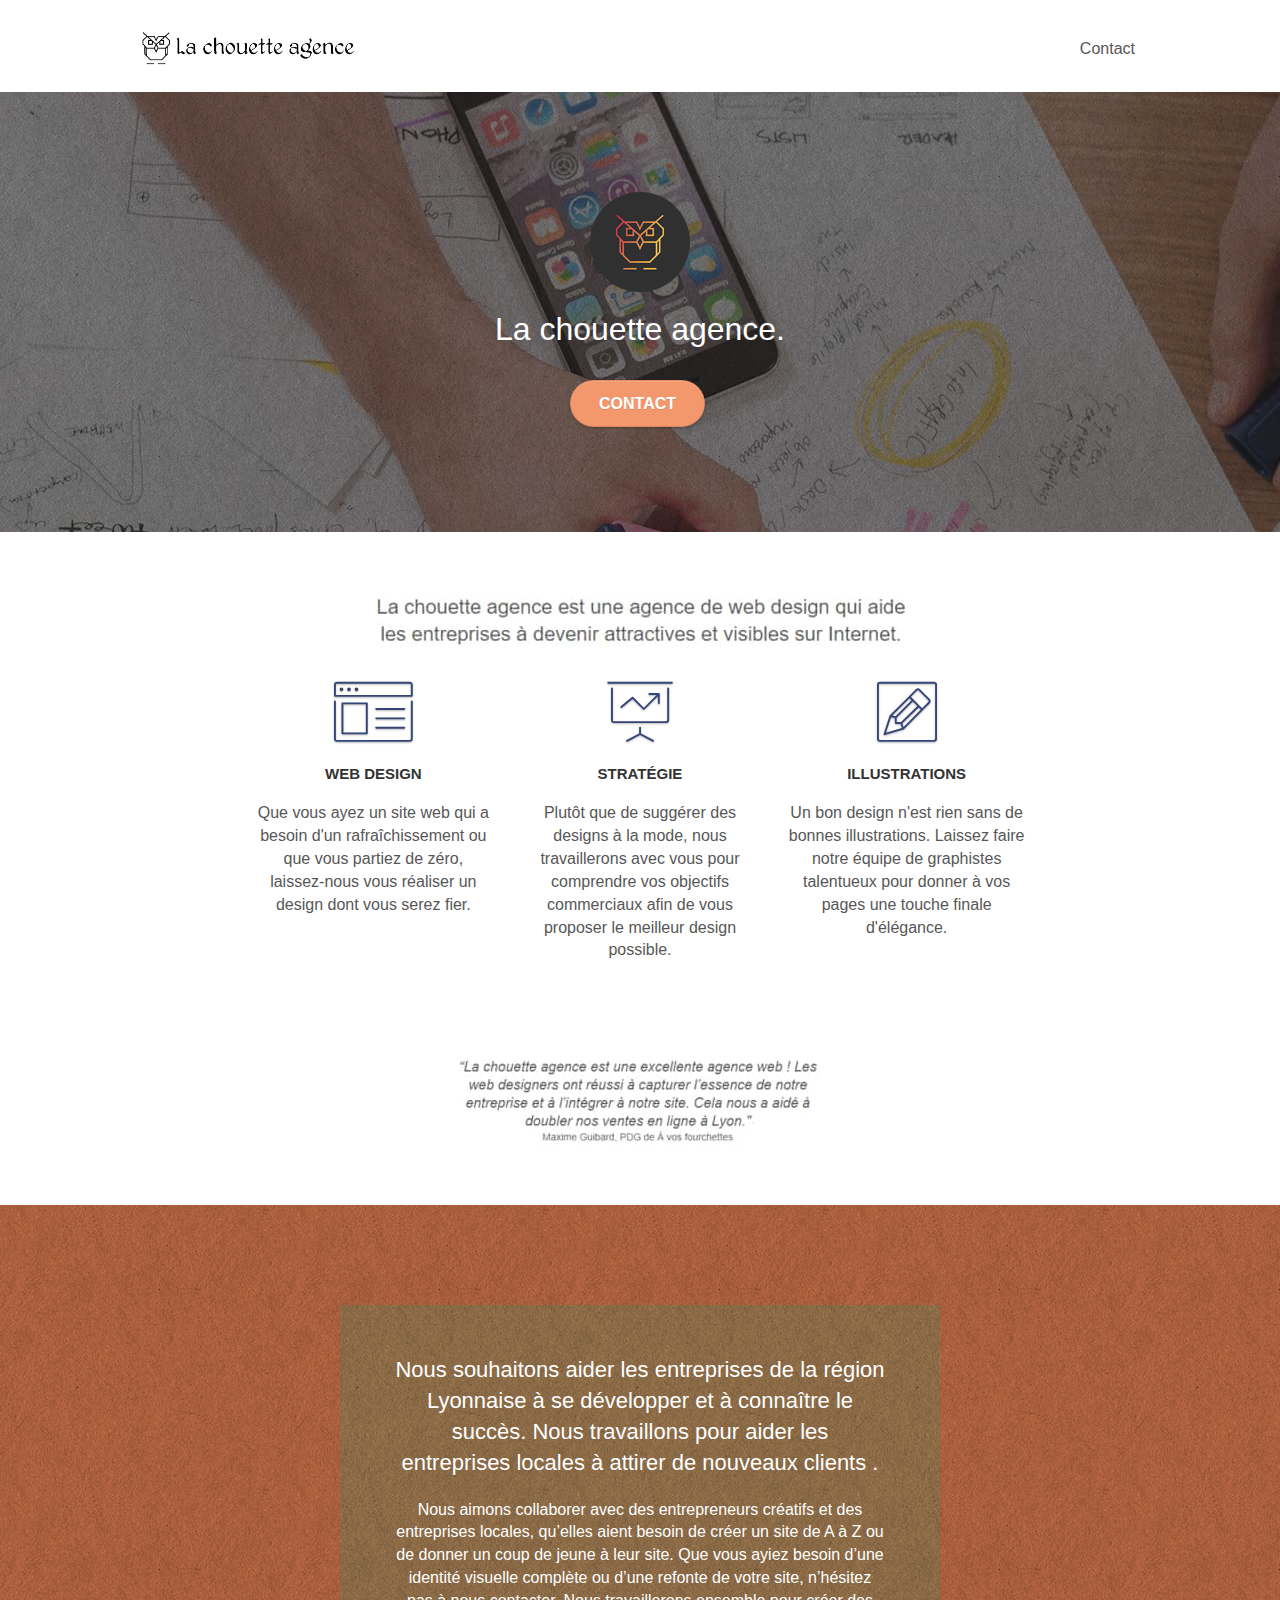
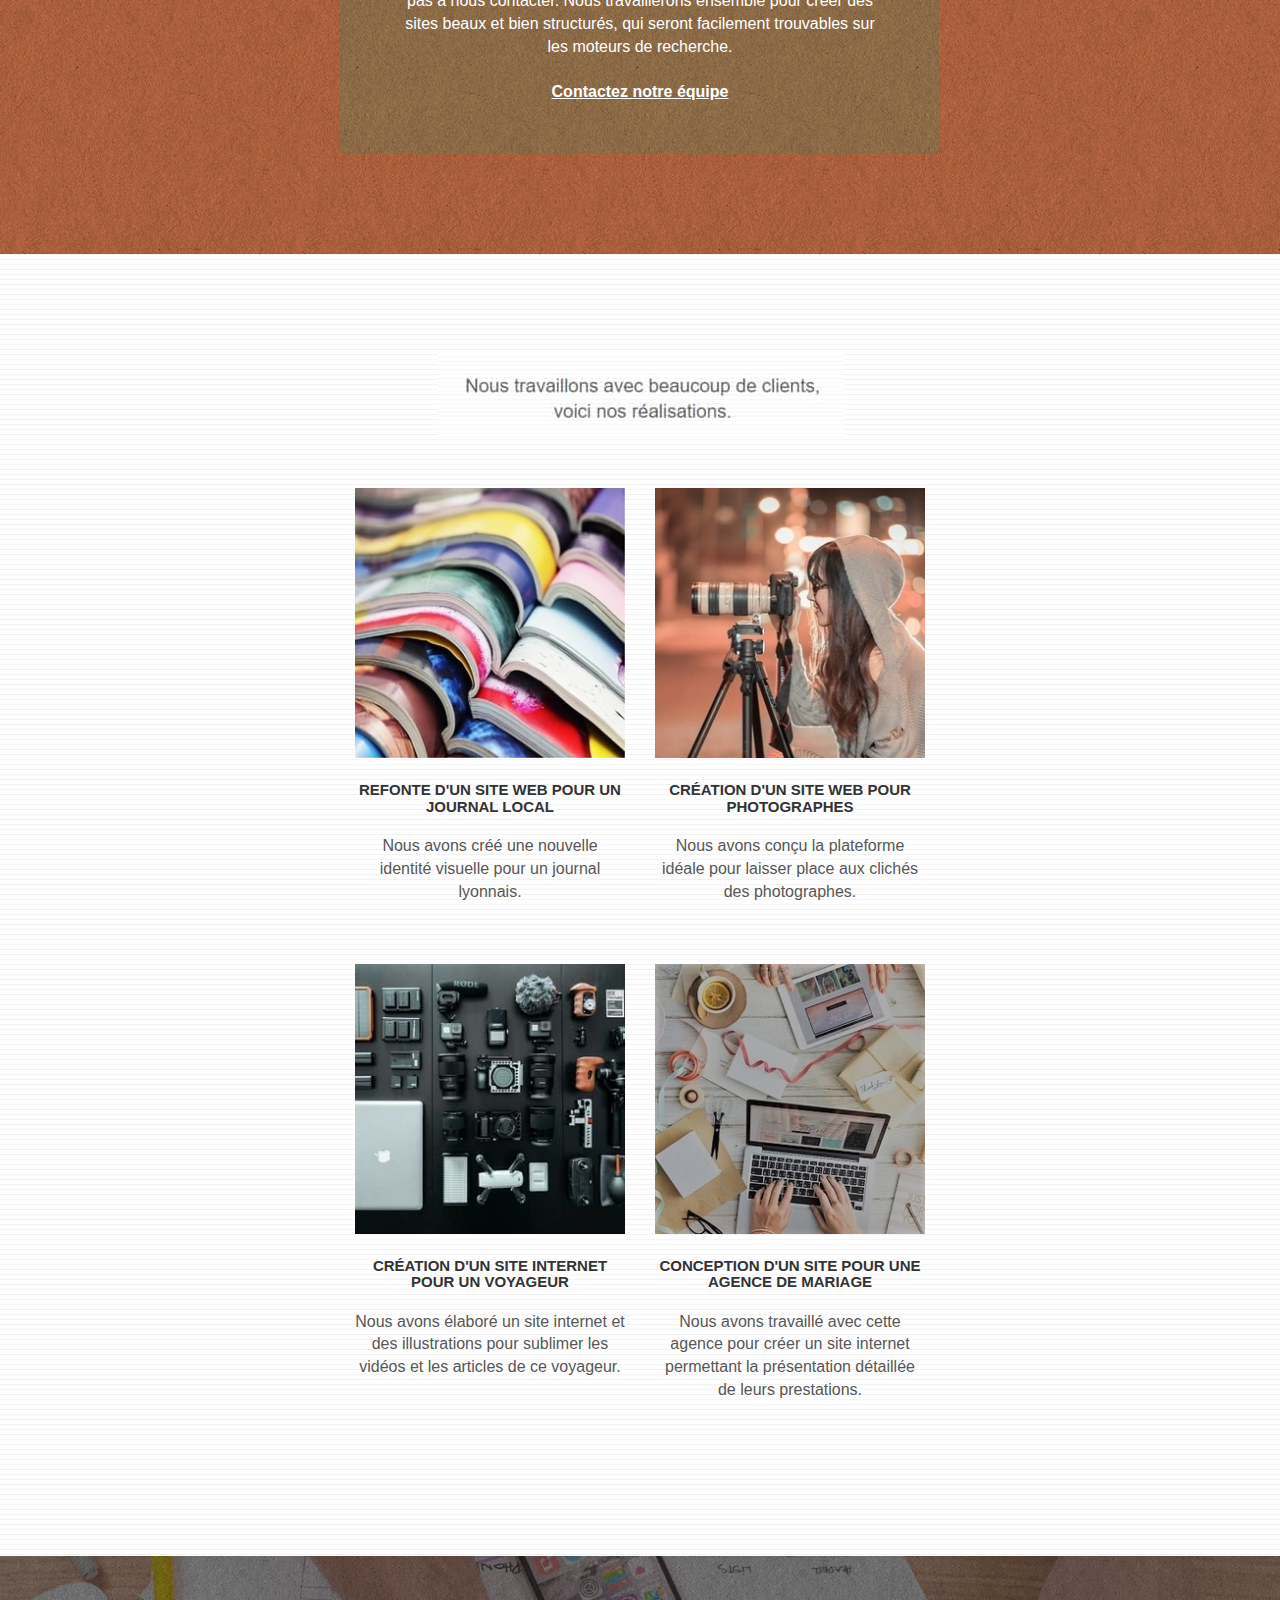
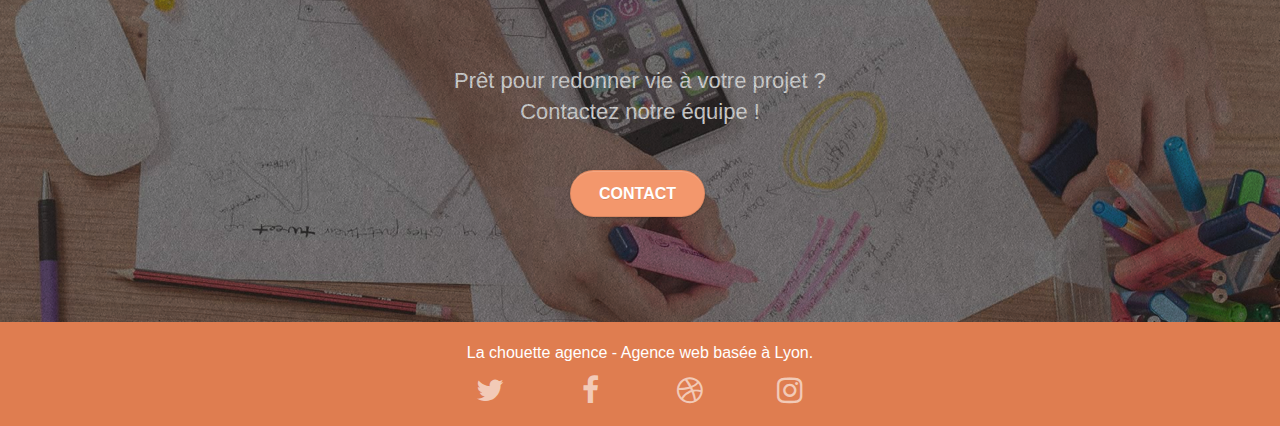
==== index.html @ d7404126 "réduction taille photos" ====
<!doctype html>
<html lang="fr">
<head>
    <meta charset="utf-8">
    <meta name="description" content="La chouette agence est une agence de web design qui aide les entreprises à devenir attractives et visibles sur internet">
	<meta name="viewport" content="width=device-width, initial-scale=1.0, viewport-fit=cover">
	<meta name="robots" content="index,follow">
    <link rel="shortcut icon" type="image/jpg" src="favicon.jpg">
	<link rel="stylesheet" type="text/css" href="./css/bootstrap.css">
	<link rel="stylesheet" type="text/css" href="style.css">
	<link rel="stylesheet" type="text/css" href="./css/font-awesome.css">
	<link rel="stylesheet" type="text/css" href="./css/et-line.css">
	<script src="./js/jquery-2.1.0.js"></script>
	<script src="./js/bootstrap.js"></script>
	<script src="./js/blocs.js"></script>
	<script src="./js/jquery.touchSwipe.js" defer></script>
	<script src="./js/gmaps.js"></script>

	<title>La Chouette Agence - Entreprise de webdesign à Lyon</title>
</head>
<body>
<!-- Principal conteneur -->
<div class="page-container">
    
<!-- bloc-0 -->
<header class="bloc bgc-white l-bloc " id="bloc-0">
	<div class="container bloc-sm">

		<nav class="navbar row">
			<div class="navbar-header">
				<a class="navbar-brand" href="index.html">
					<img src="img/la-chouette-agence.png" alt="paris web design logo agence web meilleure agence" height="40" /></a>
				<button id="nav-toggle" type="button" class="ui-navbar-toggle navbar-toggle" data-toggle="collapse" data-target=".navbar-1">
					<span class="sr-only">Toggle navigation</span>
					<span class="icon-bar"></span>
					<span class="icon-bar"></span>
					<span class="icon-bar"></span>

				</button>
			</div>
			<div class="collapse navbar-collapse navbar-1 special-dropdown-nav">
				<ul class="site-navigation nav navbar-nav">
					
					<li>
						<a href="page2.html">Contact</a>
					</li>
				</ul>
			</div>
		</nav>
	</div>
</header>
<!-- bloc-0 END -->

<!-- bloc-1-presentation -->
<main>
<div class="bloc bgc-dark-slate-blue bg-banniere d-bloc bg-t-edge bloc-bg-texture texture-paper b-parallax" id="bloc-1-hero">
	<div class="container bloc-lg">
		<div class="row tight-width-whitespace">
			<div class="col-sm-12">
				<img src="img/logo.png" class="center-block image-resize-mode" width="100" alt="La chouette agence, agence web paris, création logo paris" />
				<h1 class="text-center hero-bloc-text tc-white ">
					La chouette agence.
				</h1>
				<div class="text-center">
					<a href="page2.html" class="btn btn-lg btn-clean btn-rd cta-hero btn-atomic-tangerine" id="cta-hero">Contact</a>
				</div>
			</div>
		</div>
	</div>
</div>
<!-- bloc-1-presentation END -->

<!-- bloc-2-services -->
<div class="bloc bgc-white l-bloc" id="bloc-2-services">
	<div class="container bloc-md">
		<div class="row">
			<div class="col-sm-12 text-center">
				<img alt="agence web, agence web paris, web design paris, stratégie web" src="img/title.jpg" />
			</div>
		</div>
		<div class="row voffset-lg med-width-whitespace">
			<div class="col-sm-4">
				<div class="text-center">
					<span class="et-icon-browser sm-shadow icon-dark-slate-blue icons icon-lg"></span>
				</div>
				<h3 class="mg-md text-center">
					Web design
				</h3>
				<p class="text-center ">
					Que vous ayez un site web qui a besoin d'un rafraîchissement ou que vous partiez de zéro, laissez-nous vous réaliser un design dont vous serez fier.
				</p>
			</div>
			<div class="col-sm-4">
				<div class="text-center">
					<span class="et-icon-presentation sm-shadow icon-dark-slate-blue icons icon-lg"></span>
				</div>
				<h3 class="mg-md text-center">
					Stratégie
				</h3>
				<p class="text-center ">
					Plutôt que de suggérer des designs à la mode, nous travaillerons avec vous pour comprendre vos objectifs commerciaux afin de vous proposer le meilleur design possible.<br>
				</p>
			</div>
			<div class="col-sm-4">
				<div class="text-center">
					<span class="et-icon-edit sm-shadow icon-dark-slate-blue icons icon-lg"></span>
				</div>
				<h3 class="mg-md text-center">
					Illustrations
				</h3>
				<p class="text-center ">
					Un bon design n'est rien sans de bonnes illustrations. Laissez faire notre équipe de graphistes talentueux pour donner à vos pages une touche finale d'élégance.
				</p>
			</div>
		</div>
		<div class="row voffset-lg voffset">
			<div class="col-xs-12 col-md-8 col-md-offset-2 text-center">
				<img alt="agence web, agence web paris, web design paris, stratégie web" src="img/citation.jpg" />

			</div>
		</div>
	</div>
</div>
<!-- bloc-2-services END -->

<!-- bloc-3-what-i-do -->
<div class="bloc tc-white bgc-atomic-tangerine bg-presentation d-bloc bloc-bg-texture texture-paper b-parallax" id="bloc-3-what-i-do">
	<div class="container bloc-lg">
		<div class="row tight-width-whitespace black-background">
			<div class="col-sm-12">
				<h2 class="mg-md text-center tc-white">
					Nous souhaitons aider les entreprises de la région Lyonnaise à se développer et à connaître le succès. Nous travaillons pour aider les entreprises locales à attirer de nouveaux clients .<br>
				</h2>
				<p class="text-center white">
					Nous aimons collaborer avec des entrepreneurs créatifs et des entreprises locales, qu’elles aient besoin de créer un site de A à Z ou de donner un coup de jeune à leur site. Que vous ayiez besoin d’une identité visuelle complète ou d’une refonte de votre site, n’hésitez pas à nous contacter. Nous travaillerons ensemble pour créer des sites beaux et bien structurés, qui seront facilement trouvables sur les moteurs de recherche. <br><br>
					<a class="ltc-white bold-link" href="page2.html">Contactez notre équipe</a><br>
				</p>
			</div>
		</div>
	</div>
</div>
<!-- bloc-3-what-i-do END -->

<!-- bloc-4-portfolio -->
<div class="bloc bgc-white bg-lines-h2-bg bg-repeat l-bloc" id="bloc-4-portfolio">
	<div class="container bloc-lg">
		<div class="row">
			<div class="col-sm-12 text-center">
				<img alt="agence web, agence web paris, web design paris, stratégie web" src="img/title2.jpg" />
			</div>
		</div>
		<div class="row tight-width-whitespace portfolio-row">
			<div class="col-sm-6">
				<a href="#" data-lightbox="img/journal.jpg" data-gallery-id="gallery-1" data-caption="Refonte d'un site web pour un journal local" data-frame="snapshot-lb"><img src="img/journal.jpg" alt="paris web design logo agence web meilleure agence et refonte site web journal" class="img-responsive portfolio-thumb" /></a>
				<h3 class="mg-md text-center">
					Refonte d'un site web pour un journal local
				</h3>
				<p class="text-center">
					Nous avons créé une nouvelle identité visuelle pour un journal lyonnais.
				</p>
			</div>
			<div class="col-sm-6">
				<a href="#" data-lightbox="img/photographe.jpg" data-gallery-id="gallery-1" data-caption="Création d'un site web pour photographes" data-frame="snapshot-lb"><img src="img/photographe.jpg" class="img-responsive portfolio-thumb" alt="paris web design logo agence web meilleure agence, Création d'un site web pour photographes" /></a>
				<h3 class="mg-md text-center">
					Création d'un site web pour photographes
				</h3>
				<p class="text-center">
					Nous avons conçu la plateforme idéale pour laisser place aux clichés des photographes.
				</p>
			</div>
		</div>
		<div class="row tight-width-whitespace portfolio-row">
			<div class="col-sm-6">
				<a href="#" data-lightbox="img/voyageur.jpg" data-gallery-id="gallery-1" data-caption="Création d'un site internet pour un voyageur" data-frame="snapshot-lb"><img src="img/voyageur.jpg" class="img-responsive portfolio-thumb" alt="paris web design logo agence web meilleure agence, Création d'un site web pour voyageur"/></a>
				<h3 class="mg-md text-center">
					Création d'un site internet pour un voyageur
				</h3>
				<p class="text-center">
					Nous avons élaboré un site internet et des illustrations pour sublimer les vidéos et les articles de ce voyageur.
				</p>
			</div>
			<div class="col-sm-6">
				<a href="#" data-lightbox="img/mariage.jpg" data-gallery-id="gallery-1" data-caption="Conception d'un site pour une agence de mariage" data-frame="snapshot-lb"><img src="img/mariage.jpg" class="img-responsive portfolio-thumb" alt="paris web design logo agence web meilleure agence, Création d'un site web pour agence de mariage" /></a>
				<h3 class="mg-md text-center">
					Conception d'un site pour une agence de mariage
				</h3>
				<p class="text-center">
					Nous avons travaillé avec cette agence pour créer un site internet permettant la présentation détaillée de leurs prestations.
				</p>
			</div>
		</div>
	</div>
</div>
<!-- bloc-4-portfolio END -->

<!-- bloc-5-cta -->
<div class="bloc bgc-dark-slate-blue bg-banniere d-bloc bloc-bg-texture texture-paper" id="bloc-5-cta">
	<div class="container bloc-lg">
		<div class="row">
			<h2 class="mg-md text-center tc-white">
				Prêt pour redonner vie à votre projet ?<br>Contactez notre équipe !
			</h2>
			<div class="col-sm-12 text-center">
				<a href="page2.html" class="btn btn-atomic-tangerine btn-clean btn-rd btn-lg cta-hero">Contact</a>
			</div>
		</div>
	</div>
</div>
</main>
<!-- bloc-5-cta END -->

<!-- Footer - bloc-8 -->
<footer class="bloc bgc-atomic-tangerine d-bloc" id="bloc-8">
	<div class="container bloc-sm">
		<div class="row">
			<div class="col-sm-12">
				<p class="text-center white">
					La chouette agence - Agence web basée à Lyon.<br>
				</p>
				<div class="row row-no-gutters social">
					<div class="col-sm-3">
						<div class="text-center">
							<a href="https://www.twitter.com/" target="_blank" rel="noopener norferrer" title="Retrouvez-nous sur twitter" aria-label="Retrouvez-nous sur twitter">
								<span class="fa fa-twitter icon-md">
								</span>
							</a>
						</div>
					</div>
					<div class="col-sm-3">
						<div class="text-center">
							<a href="https://www.facebook.com/" target="_blank" rel="noopener noreferrer" title="Retrouvez-nous sur facebook" aria-label="Retrouvez-nous sur facebook">
								<span class="fa fa-facebook icon-md"></span>
							</a>
						</div>
					</div>
					<div class="col-sm-3">
						<div class="text-center">
							<a href="https://www.dribbble.com" target="_blank" rel="noopener noreferrer" title="Retrouvez-nous sur Dribble" aria-label="Retrouvez-nous sur Dribble">
								<span class="fa fa-dribbble icon-md"></span>
							</a>
						</div>
					</div>
					<div class="col-sm-3">
						<div class="text-center">
							<a href="https://www.instagram.com/" target="_blank" rel="noopener noreferrer" title="Retrouvez-nous sur Instagram" aria-label="Retrouvez-nous sur Instagram">
								<span class="fa fa-instagram icon-md"></span>
							</a>
						</div>
					</div>
				</div>
			</div>
		</div>
	</div>
</div>
<!-- Footer - bloc-8 END -->
<!-- Principal conteneur END -->
    

</body>
</html>
---- style.css ----
body {
    margin: 0;
    padding: 0;
    background: #FFF;
    overflow-x: hidden;
    -webkit-font-smoothing: antialiased;
    -moz-osx-font-smoothing: grayscale;
}

a, button {
    transition: all .3s ease-in-out;
    outline: none!important;
}

a:hover {
    text-decoration: none;
    cursor: pointer;
}

#page-loading-blocs-notifaction {
    position: fixed;
    top: 0;
    bottom: 0;
    width: 100%;
    z-index: 100000;
    background: #FFFFFF url("img/pageload-spinner.gif") no-repeat center center;
}

.bloc {
    width: 100%;
    clear: both;
    background: 50% 50% no-repeat;
    padding: 0 50px;
    -webkit-background-size: cover;
    -moz-background-size: cover;
    -o-background-size: cover;
    background-size: cover;
    position: relative;
}

.bloc .container {
    padding-left: 0;
    padding-right: 0;
}

.bloc-lg {
    padding: 100px 50px;
}

.bloc-md {
    padding: 50px;
}

.bloc-sm {
    padding: 20px 50px;
}

.bg-center,
.bg-l-edge,
.bg-r-edge,
.bg-t-edge,
.bg-b-edge,
.bg-tl-edge,
.bg-bl-edge,
.bg-tr-edge,
.bg-br-edge,
.bg-repeat {
    -webkit-background-size: auto!important;
    -moz-background-size: auto!important;
    -o-background-size: auto!important;
    background-size: auto!important;
}

.bg-repeat {
    background: repeat;
}

.bg-t-edge {
    background: top no-repeat;
}

.bloc-bg-texture::before {
    content: "";
    background-size: 2px 2px;
    position: absolute;
    top: 0;
    bottom: 0;
    left: 0;
    right: 0;
}

.texture-paper::before {
    background: url(img/texture-paper.png);
    background-image: url(img/texture-paper.png);
    background-position-x: initial;
    background-position-y: initial;
    background-size: 280px 280px;
    background-attachment: initial;
    background-origin: initial;
    background-clip: initial;
    background-color: initial;
    background-size: 280px 280px;
}

.b-parallax {
    background-attachment: fixed;
}

.d-bloc {
    color: rgba(255, 255, 255, .7);
}

.d-bloc button:hover {
    color: rgba(255, 255, 255, .9);
}

.d-bloc .icon-round,
.d-bloc .icon-square,
.d-bloc .icon-rounded,
.d-bloc .icon-semi-rounded-a,
.d-bloc .icon-semi-rounded-b {
    border-color: rgba(255, 255, 255, .9);
}

.d-bloc .divider-h span {
    border-color: rgba(255, 255, 255, .2);
}

.d-bloc .a-btn,
.d-bloc .navbar a,
.d-bloc .navbar-brand,
.d-bloc a .icon-sm,
.d-bloc a .icon-md,
.d-bloc a .icon-lg,
.d-bloc a .icon-xl,
.d-bloc h1 a,
.d-bloc h2 a,
.d-bloc h3 a,
.d-bloc h4 a,
.d-bloc h5 a,
.d-bloc h6 a,
.d-bloc p a {
    color: rgba(255, 255, 255, .6);
}

.d-bloc .a-btn:hover,
.d-bloc .navbar a:hover,
.d-bloc .navbar-brand:hover,
.d-bloc a:hover .icon-sm,
.d-bloc a:hover .icon-md,
.d-bloc a:hover .icon-lg,
.d-bloc a:hover .icon-xl,
.d-bloc h1 a:hover,
.d-bloc h2 a:hover,
.d-bloc h3 a:hover,
.d-bloc h4 a:hover,
.d-bloc h5 a:hover,
.d-bloc h6 a:hover,
.d-bloc p a:hover {
    color: rgba(255, 255, 255, 1);
}

.d-bloc .navbar-toggle .icon-bar {
    background: rgba(255, 255, 255, 1);
}

.d-bloc .btn-wire,
.d-bloc .btn-wire:hover {
    color: rgba(255, 255, 255, 1);
    border-color: rgba(255, 255, 255, 1);
}

.d-bloc .panel {
    color: rgba(0, 0, 0, .5);
}

.d-bloc .panel button:hover {
    color: rgba(0, 0, 0, .7);
}

.d-bloc .panel icon {
    border-color: rgba(0, 0, 0, .7);
}

.d-bloc .panel .divider-h span {
    border-color: rgba(0, 0, 0, .1);
}

.d-bloc .panel .a-btn {
    color: rgba(0, 0, 0, .6);
}

.d-bloc .panel .a-btn:hover {
    color: rgba(0, 0, 0, 1);
}

.d-bloc .panel .btn-wire,
.d-bloc .panel .btn-wire:hover {
    color: rgba(0, 0, 0, .7);
    border-color: rgba(0, 0, 0, .3);
}

.d-bloc .panel,
.l-bloc {
    color: rgba(0, 0, 0, .5);
}

.d-bloc .panel button:hover,
.l-bloc button:hover {
    color: rgba(0, 0, 0, .7);
}

.l-bloc .icon-round,
.l-bloc .icon-square,
.l-bloc .icon-rounded,
.l-bloc .icon-semi-rounded-a,
.l-bloc .icon-semi-rounded-b {
    border-color: rgba(0, 0, 0, .7);
}

.d-bloc .panel .divider-h span,
.l-bloc .divider-h span {
    border-color: rgba(0, 0, 0, .1);
}

.d-bloc .panel .a-btn,
.l-bloc .a-btn,
.l-bloc .navbar a,
.l-bloc .navbar-brand,
.l-bloc a .icon-sm,
.l-bloc a .icon-md,
.l-bloc a .icon-lg,
.l-bloc a .icon-xl,
.l-bloc h1 a,
.l-bloc h2 a,
.l-bloc h3 a,
.l-bloc h4 a,
.l-bloc h5 a,
.l-bloc h6 a,
.l-bloc p a {
    color: rgba(0, 0, 0, .6);
}

.d-bloc .panel .a-btn:hover,
.l-bloc .a-btn:hover,
.l-bloc .navbar a:hover,
.l-bloc .navbar-brand:hover,
.l-bloc a:hover .icon-sm,
.l-bloc a:hover .icon-md,
.l-bloc a:hover .icon-lg,
.l-bloc a:hover .icon-xl,
.l-bloc h1 a:hover,
.l-bloc h2 a:hover,
.l-bloc h3 a:hover,
.l-bloc h4 a:hover,
.l-bloc h5 a:hover,
.l-bloc h6 a:hover,
.l-bloc p a:hover {
    color: rgba(0, 0, 0, 1);
}

.l-bloc .navbar-toggle .icon-bar {
    color: rgba(0, 0, 0, .6);
}

.d-bloc .panel .btn-wire,
.d-bloc .panel .btn-wire:hover,
.l-bloc .btn-wire,
.l-bloc .btn-wire:hover {
    color: rgba(0, 0, 0, .7);
    border-color: rgba(0, 0, 0, .3);
}

.voffset {
    margin-top: 30px;
}

.voffset-lg {
    margin-top: 80px;
}

.row-no-gutters {
    margin-right: 0;
    margin-left: 0;
}

.row.row-no-gutters > [class^="col-"],
.row.row-no-gutters > [class*=" col-"] {
    padding-right: 0;
    padding-left: 0;
}

#bloc-1-hero h1 {
    font-size: 32px;
}

.navbar {
    margin-bottom: 0;
    z-index: 1;
}

.navbar-brand {
    height: auto;
    padding: 3px 15px;
    font-size: 25px;
    font-weight: normal;
    font-weight: 600;
    line-height: 44px;
}

.navbar-brand img {
    max-height: 200px;
    margin: 0 5px 0 0;
    display: inline;
}

.navbar-brand img[src$=svg] {
    min-width: 100px;
}

.nav-center .navbar-brand img {
    margin: 0;
}

.navbar .nav {
    padding-top: 2px;
    margin-right: -16px;
    float: right;
    z-index: 1;
}

.nav > li {
    float: left;
    margin-top: 4px;
    font-size: 16px;
}

.navbar-nav .open .dropdown-menu > li > a {
    text-align: inherit;
}

.nav > li a:hover,
.nav > li a:focus {
    background: transparent;
}

.navbar-toggle {
    margin: 10px 10px 0 0;
    border: 0px;
}

.navbar-toggle:hover {
    background: transparent!important;
}

.navbar-toggle .icon-bar {
    background-color: rgba(0, 0, 0, .5);
    width: 26px;
}

.nav-invert .navbar .nav {
    float: left;
}

.nav-invert .navbar-header,
.nav-invert .navbar-brand {
    float: right;
    position: relative;
    z-index: 2;
}

@media (min-width: 768px) {
    .site-navigation {
        position: absolute;
        top: 50%;
        right: 20px;
        transform: translate(0, -50%);
        -webkit-transform: translateY(-50%);
    }
    .nav > li .dropdown-menu a,
    .nav > li .dropdown-menu a:hover {
        color: #484848;
    }
    .nav-invert .site-navigation {
        left: 0;
        right: 0;
    }
    .nav-center {
        text-align: center;
    }
    .nav-center .navbar-header {
        width: 100%;
    }
    .nav-center .navbar-header,
    .nav-center .navbar-brand,
    .nav-center .nav > li {
        float: none;
        display: inline-block;
    }
    .nav-center .site-navigation {
        position: relative;
        width: 100%;
        right: 0;
        margin-right: 0px;
        margin-top: 20px;
    }
    .nav-center.mini-nav .navbar-toggle {
        float: none;
        margin: 10px auto 0;
    }
}

.nav > li > .dropdown a {
    background: none!important;
    display: block;
    padding: 14px 15px;
}

nav .caret {
    margin: 0 5px;
}

.dropdown-menu .dropdown-menu {
    top: -8px;
    left: 100%;
}

.dropdown-menu .dropmenu-flow-right {
    top: 100%;
    left: 0;
    margin-left: -1px;
    border-top-left-radius: 0;
    border-top-right-radius: 0;
}

.dropdown-menu .dropdown span {
    border: 4px solid black;
    border-top-color: transparent;
    border-right-color: transparent;
    border-bottom-color: transparent;
    margin: 6px -5px 0 0!important;
    float: right;
}

.mg-md {
    margin-top: 10px;
    margin-bottom: 20px;
}

.mg-lg {
    margin-top: 10px;
    margin-bottom: 40px;
}

.btn {
    margin: 0 5px 5px 0;
}

.btn.pull-right {
    margin: 0 0 5px 5px;
}

.btn-d,
.btn-d:hover,
.btn-d:focus {
    color: #FFF;
    background: rgba(0, 0, 0, .3);
}

button {
    outline: none!important;
}

.btn-rd {
    border-radius: 40px;
}

.btn-clean {
    border: 1px solid rgba(0, 0, 0, .08);
    border-bottom-color: rgba(0, 0, 0, .1);
    text-shadow: 0 1px 0 rgba(0, 0, 1, .1);
    box-shadow: 0 1px 3px rgba(0, 0, 1, .25), inset 0 1px 0 0 rgba(255, 255, 255, .15);
}

.icon-md {
    font-size: 30px!important;
}

.icon-lg {
    font-size: 60px!important;
}

.sm-shadow {
    text-shadow: 0 1px 2px rgba(0, 0, 0, .3);
}

.panel-sq,
.panel-sq .panel-heading,
.panel-sq .panel-footer {
    border-radius: 0;
}

.panel-rd {
    border-radius: 30px;
}

.panel-rd .panel-heading {
    border-radius: 29px 29px 0 0;
}

.panel-rd .panel-footer {
    border-radius: 0 0 29px 29px;
}

.form-control {
    border-color: rgba(0, 0, 0, .1);
    box-shadow: none;
}

.scrollToTop {
    width: 40px;
    height: 40px;
    position: fixed;
    bottom: 20px;
    right: 20px;
    opacity: 0;
    z-index: 500;
    transition: all .3s ease-in-out;
}

.scrollToTop span {
    margin-top: 6px;
}

.showScrollTop {
    font-size: 14px;
    opacity: 1;
}

a[data-lightbox] {
    position: relative;
    display: block;
    text-align: center;
}

a[data-lightbox]:hover::before {
    content: "+";
    font-family: "HelveticaNeue-Light", "Helvetica Neue Light", "Helvetica Neue", Helvetica, Arial;
    font-size: 32px;
    width: 50px;
    height: 50px;
    margin-left: -25px;
    border-radius: 50%;
    background: rgba(0, 0, 0, .6);
    color: #FFF;
    font-weight: 100;
    z-index: 1;
    position: absolute;
    top: 50%;
    transform: translateY(-50%);
    -webkit-transform: translateY(-50%);
}

a[data-lightbox]:hover img {
    opacity: 0.6;
    -webkit-animation-fill-mode: none;
    animation-fill-mode: none;
}

#lightbox-modal {
    display: flex;
    align-items: center;
}

#lightbox-modal .modal-dialog {
    width: 90%;
    max-width: 900px;
    margin: 0 auto 0;
}

#lightbox-modal .modal-dialog img {
    max-height: 90vh;
    margin: 0 auto;
}

.lightbox-caption {
    padding: 20px;
    color: #FFF;
    background: rgba(0, 0, 0, .5);
    position: absolute;
    left: 15px;
    right: 15px;
    bottom: 5px;
}

.close-lightbox {
    color: #FFF;
    font-size: 30px;
    position: absolute;
    top: 20px;
    right: 20px;
    z-index: 20;
    background: rgba(0, 0, 0, .5);
    border: none;
    line-height: 30px;
    padding: 0 9px 5px;
    opacity: 0.3;
}

.close-lightbox:hover,
.next-lightbox:hover,
.prev-lightbox:hover {
    opacity: 1.0;
    color: #FFF;
}

.next-lightbox,
.prev-lightbox {
    font-size: 20px;
    color: rgba(255, 255, 255, .9);
    background: rgba(0, 0, 0, .5);
    transition: all .2s ease-in-out;
    position: absolute;
    top: 45%;
    z-index: 1;
    opacity: 0.4;
}

.next-lightbox {
    padding: 6px 8px 1px 13px;
    right: 25px;
}

.prev-lightbox {
    padding: 6px 13px 1px 10px;
    left: 25px;
}

.snapshot-lb .modal-body {
    padding-bottom: 45px;
}

.snapshot-lb .lightbox-caption {
    padding: 0;
    color: rgba(0, 0, 0, .5);
    background: none;
}

h1, h2,  h3, h4, h5, h6, p, label, .btn,  a {
    font-family: "helvetica";
    font-weight: 400;
    color: #575757!important;
}

.container {
    max-width: 1000px;
}

.hero-bloc-text {
    font-size: 38px;
}

.hero-bloc-text-sub {
    font-size: 36px;
}

.statement-bloc-text {
    line-height: 26px;
    font-style: italic;
    font-size: 20px;
    text-align: center;
    font-weight: lighter;
    max-width: 520px;
    margin: auto auto auto auto;
}

p {
    font-size: 16px;
}

.tight-width-whitespace {
    max-width: 600px;
    margin: auto auto auto auto;
}

.h1 {
    font-size: 20px;
    font-family: "Open Sans";
}

.cta-hero {
    margin-top: 22px;
    color: #FFFFFF!important;
    text-transform: uppercase;
    padding: 12px 28px 12px 28px;
    font-size: 16px;
    font-weight: 700;
}

.social {
    max-width: 400px;
    margin: auto auto auto auto;
}

h2 {
    font-size: 22px;
    line-height: 1.4em;
}

h3 {
    font-size: 15px;
    text-transform: uppercase;
    font-weight: 700;
    color: #333333!important;
}

.med-width-whitespace {
    max-width: 800px;
    margin: auto auto auto auto;
    box-shadow: 0px 0px 0px #000000;
}

h1 {
    color: coral!important;
}

h4 {
    color: coral!important;
}

.icons {
    margin-bottom: 14px;
    margin-top: 24px;
}

.white {
    color: #FFFFFF!important;
}

.portfolio-thumb {
    margin-bottom: 24px;
}

.portfolio-row {
    margin-bottom: 44px;
    margin-top: 50px;
}

.avatar {
    box-shadow: 0px 4px 9px rgba(0, 0, 0, 0.3);
}

.black-background {
    background-color: rgba(165, 147, 99, 0.7);
    padding: 40px 40px 40px 40px;
}

.bold-link {
    font-weight: 900;
    text-decoration: underline!important;
}

.bgc-white {
    background-color: #ffffff2c;
}

.bgc-dark-slate-blue {
    background-color: #364577;
}

.bgc-atomic-tangerine {
    background-color: #df7d50;
}

.tc-white {
    color: white!important;
}

.btn-atomic-tangerine {
    background: #F3976C;
    color: #FFFFFF!important;
}

.btn-atomic-tangerine:hover {
    background: #c27956!important;
    color: #FFFFFF!important;
}

.ltc-white {
    color: #FFFFFF!important;
}

.ltc-white:hover {
    color: #cccccc!important;
}

.ltc-atomic-tangerine {
    color: #F3976C!important;
}

.ltc-atomic-tangerine:hover {
    color: #c27956!important;
}

.icon-dark-slate-blue {
    color: #364577!important;
    border-color: #364577!important;
}

.bg-dots-bg {
    background-image: url("img/dots-bg.jpg");
}

.bg-lines-h2-bg {
    background-image: url("img/lines-h2-bg.jpg");
}

.bg-banniere {
    background-image: url("img/la-chouette-agence-banniere.jpg");
}

.bg-presentation {
    background-image: url("img/image-de-presentation.jpg");
}

@media (max-width: 1024px) {
    .bloc {
        padding-left: 20px;
        padding-right: 20px;
    }
    .bloc.full-width-bloc,
    .bloc-tile-2.full-width-bloc .container,
    .bloc-tile-3.full-width-bloc .container,
    .bloc-tile-4.full-width-bloc .container {
        padding-left: 0;
        padding-right: 0;
    }
}

@media (max-width: 992px) and (min-width: 768px) {
    .navbar .nav {
        max-width: 80%
    }
    .nav-center.navbar .nav {
        max-width: 100%
    }
}

@media only screen and (min-device-width: 768px) and (max-device-width: 1024px) and (orientation: landscape) {
    .b-parallax {
        background-attachment: scroll;
    }
}

@media only screen and (min-device-width: 1024px) and (max-device-width: 1366px) and (-webkit-min-device-pixel-ratio: 1.5) {
    .b-parallax {
        background-attachment: scroll;
    }
}

@media (max-width: 991px) {
    .container {
        width: 100%;
    }
    .b-parallax {
        background-attachment: scroll;
    }
    .page-container,
    #hero-bloc {
        overflow-x: hidden;
        position: relative;
    }
    .bloc {
        padding-left: constant(safe-area-inset-left);
        padding-right: constant(safe-area-inset-right);
    }
    .bloc-group,
    .bloc-group .bloc {
        display: block;
        width: 100%;
    }
    .bloc-fill-screen .fill-bloc-top-edge,
    .bloc-fill-screen .fill-bloc-bottom-edge {
        padding: 0 20px;
        padding-left: constant(safe-area-inset-left);
        padding-right: constant(safe-area-inset-right);
    }
}

@media (max-width: 767px) {
    .page-container {
        overflow-x: hidden;
        position: relative;
    }
    h1,
    h2,
    h3,
    h4,
    h5,
    h6,
    p,
    #disqus_thread {
        padding-left: 10px!important;
        padding-right: 10px!important;
    }
    .b-parallax {
        background-attachment: scroll;
    }
    .navbar .nav {
        padding-top: 0;
        border-top: 1px solid rgba(0, 0, 0, .2);
        float: none!important;
    }
    .navbar.row {
        margin-left: 0;
        margin-right: 0;
    }
    .site-navigation {
        position: inherit;
        transform: none;
        -webkit-transform: none;
        -ms-transform: none;
    }
    .nav > li {
        margin-top: 0;
        border-bottom: 1px solid rgba(0, 0, 0, .1);
        background: rgba(0, 0, 0, .05);
        text-align: left;
        padding-left: 15px;
        width: 100%;
    }
    .nav > li:hover {
        background: rgba(0, 0, 0, .08);
    }
    .dropdown .dropdown a .caret {
        float: none;
        margin: 5px 0 0 10px!important;
        border: 4px solid black;
        border-bottom-color: transparent;
        border-right-color: transparent;
        border-left-color: transparent;
    }
    #hero-bloc .navbar .nav {
        background: rgba(0, 0, 0, .8);
    }
    #hero-bloc .navbar .nav a {
        color: rgba(255, 255, 255, .6);
    }
    .hero {
        padding: 50px 0;
    }
    .hero-nav {
        left: -1px;
        right: -1px;
    }
    .navbar-collapse {
        padding: 0;
        overflow-x: hidden;
        -webkit-box-shadow: none;
        box-shadow: none;
    }
    .navbar-brand img {
        max-height: 40px;
        width: auto;
    }
    .nav-invert .navbar-header {
        float: none;
        width: 100%;
    }
    .nav-invert .navbar-toggle {
        float: left;
        margin-left: 10px;
    }
    .bloc {
        padding-left: 0;
        padding-right: 0;
    }
    .bloc-xxl,
    .bloc-xl,
    .bloc-lg {
        padding: 40px 0;
    }
    .bloc-sm,
    .bloc-md {
        padding-left: 0;
        padding-right: 0;
    }
    .bloc-tile-2 .container,
    .bloc-tile-3 .container,
    .bloc-tile-4 .container,
    .bloc-fill-screen .fill-bloc-top-edge,
    .bloc-fill-screen .fill-bloc-bottom-edge {
        padding-left: 0;
        padding-right: 0;
    }
    .a-block {
        padding: 0 10px;
    }
    .btn-dwn {
        display: none;
    }
    .voffset {
        margin-top: 5px;
    }
    .voffset-md {
        margin-top: 20px;
    }
    .voffset-lg {
        margin-top: 30px;
    }
    form {
        padding: 5px;
    }
    .close-lightbox {
        display: inline-block;
    }
    .blocsapp-device-iphone5 {
        background-size: 216px 425px;
        padding-top: 60px;
        width: 216px;
        height: 425px;
    }
    .blocsapp-device-iphone5 img {
        width: 180px;
        height: 320px;
    }
}

@media (max-width: 400px) {
    .bloc {
        padding-left: 0;
        padding-right: 0;
    }
}

@media (max-width: 767px) {
    .bloc-mob-center-text {
        text-align: center;
    }
}
---- css/et-line.css ----
@font-face {
    font-family: et-line;
    src: url(../fonts/et-line.eot);
    src: url(../fonts/et-line.eot?#iefix) format('embedded-opentype'), url(../fonts/et-line.woff) format('woff'), url(../fonts/et-line.ttf) format('truetype'), url(../fonts/et-line.svg#et-line) format('svg');
    font-weight: 400;
    font-style: normal
}

.et-icon-adjustments,
.et-icon-alarmclock,
.et-icon-anchor,
.et-icon-aperture,
.et-icon-attachment,
.et-icon-bargraph,
.et-icon-basket,
.et-icon-beaker,
.et-icon-bike,
.et-icon-book-open,
.et-icon-briefcase,
.et-icon-browser,
.et-icon-calendar,
.et-icon-camera,
.et-icon-caution,
.et-icon-chat,
.et-icon-circle-compass,
.et-icon-clipboard,
.et-icon-clock,
.et-icon-cloud,
.et-icon-compass,
.et-icon-desktop,
.et-icon-dial,
.et-icon-document,
.et-icon-documents,
.et-icon-download,
.et-icon-dribbble,
.et-icon-edit,
.et-icon-envelope,
.et-icon-expand,
.et-icon-facebook,
.et-icon-flag,
.et-icon-focus,
.et-icon-gears,
.et-icon-genius,
.et-icon-gift,
.et-icon-global,
.et-icon-globe,
.et-icon-googleplus,
.et-icon-grid,
.et-icon-happy,
.et-icon-hazardous,
.et-icon-heart,
.et-icon-hotairballoon,
.et-icon-hourglass,
.et-icon-key,
.et-icon-laptop,
.et-icon-layers,
.et-icon-lifesaver,
.et-icon-lightbulb,
.et-icon-linegraph,
.et-icon-linkedin,
.et-icon-lock,
.et-icon-magnifying-glass,
.et-icon-map,
.et-icon-map-pin,
.et-icon-megaphone,
.et-icon-mic,
.et-icon-mobile,
.et-icon-newspaper,
.et-icon-notebook,
.et-icon-paintbrush,
.et-icon-paperclip,
.et-icon-pencil,
.et-icon-phone,
.et-icon-picture,
.et-icon-pictures,
.et-icon-piechart,
.et-icon-presentation,
.et-icon-pricetags,
.et-icon-printer,
.et-icon-profile-female,
.et-icon-profile-male,
.et-icon-puzzle,
.et-icon-quote,
.et-icon-recycle,
.et-icon-refresh,
.et-icon-ribbon,
.et-icon-rss,
.et-icon-sad,
.et-icon-scissors,
.et-icon-scope,
.et-icon-search,
.et-icon-shield,
.et-icon-speedometer,
.et-icon-strategy,
.et-icon-streetsign,
.et-icon-tablet,
.et-icon-target,
.et-icon-telescope,
.et-icon-toolbox,
.et-icon-tools,
.et-icon-tools-2,
.et-icon-trophy,
.et-icon-tumblr,
.et-icon-twitter,
.et-icon-upload,
.et-icon-video,
.et-icon-wallet,
.et-icon-wine {
    font-family: et-line;
    speak: none;
    font-style: normal;
    font-weight: 400;
    font-variant: normal;
    text-transform: none;
    line-height: 1;
    -webkit-font-smoothing: antialiased;
    -moz-osx-font-smoothing: grayscale;
    display: inline-block
}

.et-icon-mobile:before {
    content: "\e000"
}

.et-icon-laptop:before {
    content: "\e001"
}

.et-icon-desktop:before {
    content: "\e002"
}

.et-icon-tablet:before {
    content: "\e003"
}

.et-icon-phone:before {
    content: "\e004"
}

.et-icon-document:before {
    content: "\e005"
}

.et-icon-documents:before {
    content: "\e006"
}

.et-icon-search:before {
    content: "\e007"
}

.et-icon-clipboard:before {
    content: "\e008"
}

.et-icon-newspaper:before {
    content: "\e009"
}

.et-icon-notebook:before {
    content: "\e00a"
}

.et-icon-book-open:before {
    content: "\e00b"
}

.et-icon-browser:before {
    content: "\e00c"
}

.et-icon-calendar:before {
    content: "\e00d"
}

.et-icon-presentation:before {
    content: "\e00e"
}

.et-icon-picture:before {
    content: "\e00f"
}

.et-icon-pictures:before {
    content: "\e010"
}

.et-icon-video:before {
    content: "\e011"
}

.et-icon-camera:before {
    content: "\e012"
}

.et-icon-printer:before {
    content: "\e013"
}

.et-icon-toolbox:before {
    content: "\e014"
}

.et-icon-briefcase:before {
    content: "\e015"
}

.et-icon-wallet:before {
    content: "\e016"
}

.et-icon-gift:before {
    content: "\e017"
}

.et-icon-bargraph:before {
    content: "\e018"
}

.et-icon-grid:before {
    content: "\e019"
}

.et-icon-expand:before {
    content: "\e01a"
}

.et-icon-focus:before {
    content: "\e01b"
}

.et-icon-edit:before {
    content: "\e01c"
}

.et-icon-adjustments:before {
    content: "\e01d"
}

.et-icon-ribbon:before {
    content: "\e01e"
}

.et-icon-hourglass:before {
    content: "\e01f"
}

.et-icon-lock:before {
    content: "\e020"
}

.et-icon-megaphone:before {
    content: "\e021"
}

.et-icon-shield:before {
    content: "\e022"
}

.et-icon-trophy:before {
    content: "\e023"
}

.et-icon-flag:before {
    content: "\e024"
}

.et-icon-map:before {
    content: "\e025"
}

.et-icon-puzzle:before {
    content: "\e026"
}

.et-icon-basket:before {
    content: "\e027"
}

.et-icon-envelope:before {
    content: "\e028"
}

.et-icon-streetsign:before {
    content: "\e029"
}

.et-icon-telescope:before {
    content: "\e02a"
}

.et-icon-gears:before {
    content: "\e02b"
}

.et-icon-key:before {
    content: "\e02c"
}

.et-icon-paperclip:before {
    content: "\e02d"
}

.et-icon-attachment:before {
    content: "\e02e"
}

.et-icon-pricetags:before {
    content: "\e02f"
}

.et-icon-lightbulb:before {
    content: "\e030"
}

.et-icon-layers:before {
    content: "\e031"
}

.et-icon-pencil:before {
    content: "\e032"
}

.et-icon-tools:before {
    content: "\e033"
}

.et-icon-tools-2:before {
    content: "\e034"
}

.et-icon-scissors:before {
    content: "\e035"
}

.et-icon-paintbrush:before {
    content: "\e036"
}

.et-icon-magnifying-glass:before {
    content: "\e037"
}

.et-icon-circle-compass:before {
    content: "\e038"
}

.et-icon-linegraph:before {
    content: "\e039"
}

.et-icon-mic:before {
    content: "\e03a"
}

.et-icon-strategy:before {
    content: "\e03b"
}

.et-icon-beaker:before {
    content: "\e03c"
}

.et-icon-caution:before {
    content: "\e03d"
}

.et-icon-recycle:before {
    content: "\e03e"
}

.et-icon-anchor:before {
    content: "\e03f"
}

.et-icon-profile-male:before {
    content: "\e040"
}

.et-icon-profile-female:before {
    content: "\e041"
}

.et-icon-bike:before {
    content: "\e042"
}

.et-icon-wine:before {
    content: "\e043"
}

.et-icon-hotairballoon:before {
    content: "\e044"
}

.et-icon-globe:before {
    content: "\e045"
}

.et-icon-genius:before {
    content: "\e046"
}

.et-icon-map-pin:before {
    content: "\e047"
}

.et-icon-dial:before {
    content: "\e048"
}

.et-icon-chat:before {
    content: "\e049"
}

.et-icon-heart:before {
    content: "\e04a"
}

.et-icon-cloud:before {
    content: "\e04b"
}

.et-icon-upload:before {
    content: "\e04c"
}

.et-icon-download:before {
    content: "\e04d"
}

.et-icon-target:before {
    content: "\e04e"
}

.et-icon-hazardous:before {
    content: "\e04f"
}

.et-icon-piechart:before {
    content: "\e050"
}

.et-icon-speedometer:before {
    content: "\e051"
}

.et-icon-global:before {
    content: "\e052"
}

.et-icon-compass:before {
    content: "\e053"
}

.et-icon-lifesaver:before {
    content: "\e054"
}

.et-icon-clock:before {
    content: "\e055"
}

.et-icon-aperture:before {
    content: "\e056"
}

.et-icon-quote:before {
    content: "\e057"
}

.et-icon-scope:before {
    content: "\e058"
}

.et-icon-alarmclock:before {
    content: "\e059"
}

.et-icon-refresh:before {
    content: "\e05a"
}

.et-icon-happy:before {
    content: "\e05b"
}

.et-icon-sad:before {
    content: "\e05c"
}

.et-icon-facebook:before {
    content: "\e05d"
}

.et-icon-twitter:before {
    content: "\e05e"
}

.et-icon-googleplus:before {
    content: "\e05f"
}

.et-icon-rss:before {
    content: "\e060"
}

.et-icon-tumblr:before {
    content: "\e061"
}

.et-icon-linkedin:before {
    content: "\e062"
}

.et-icon-dribbble:before {
    content: "\e063"
}
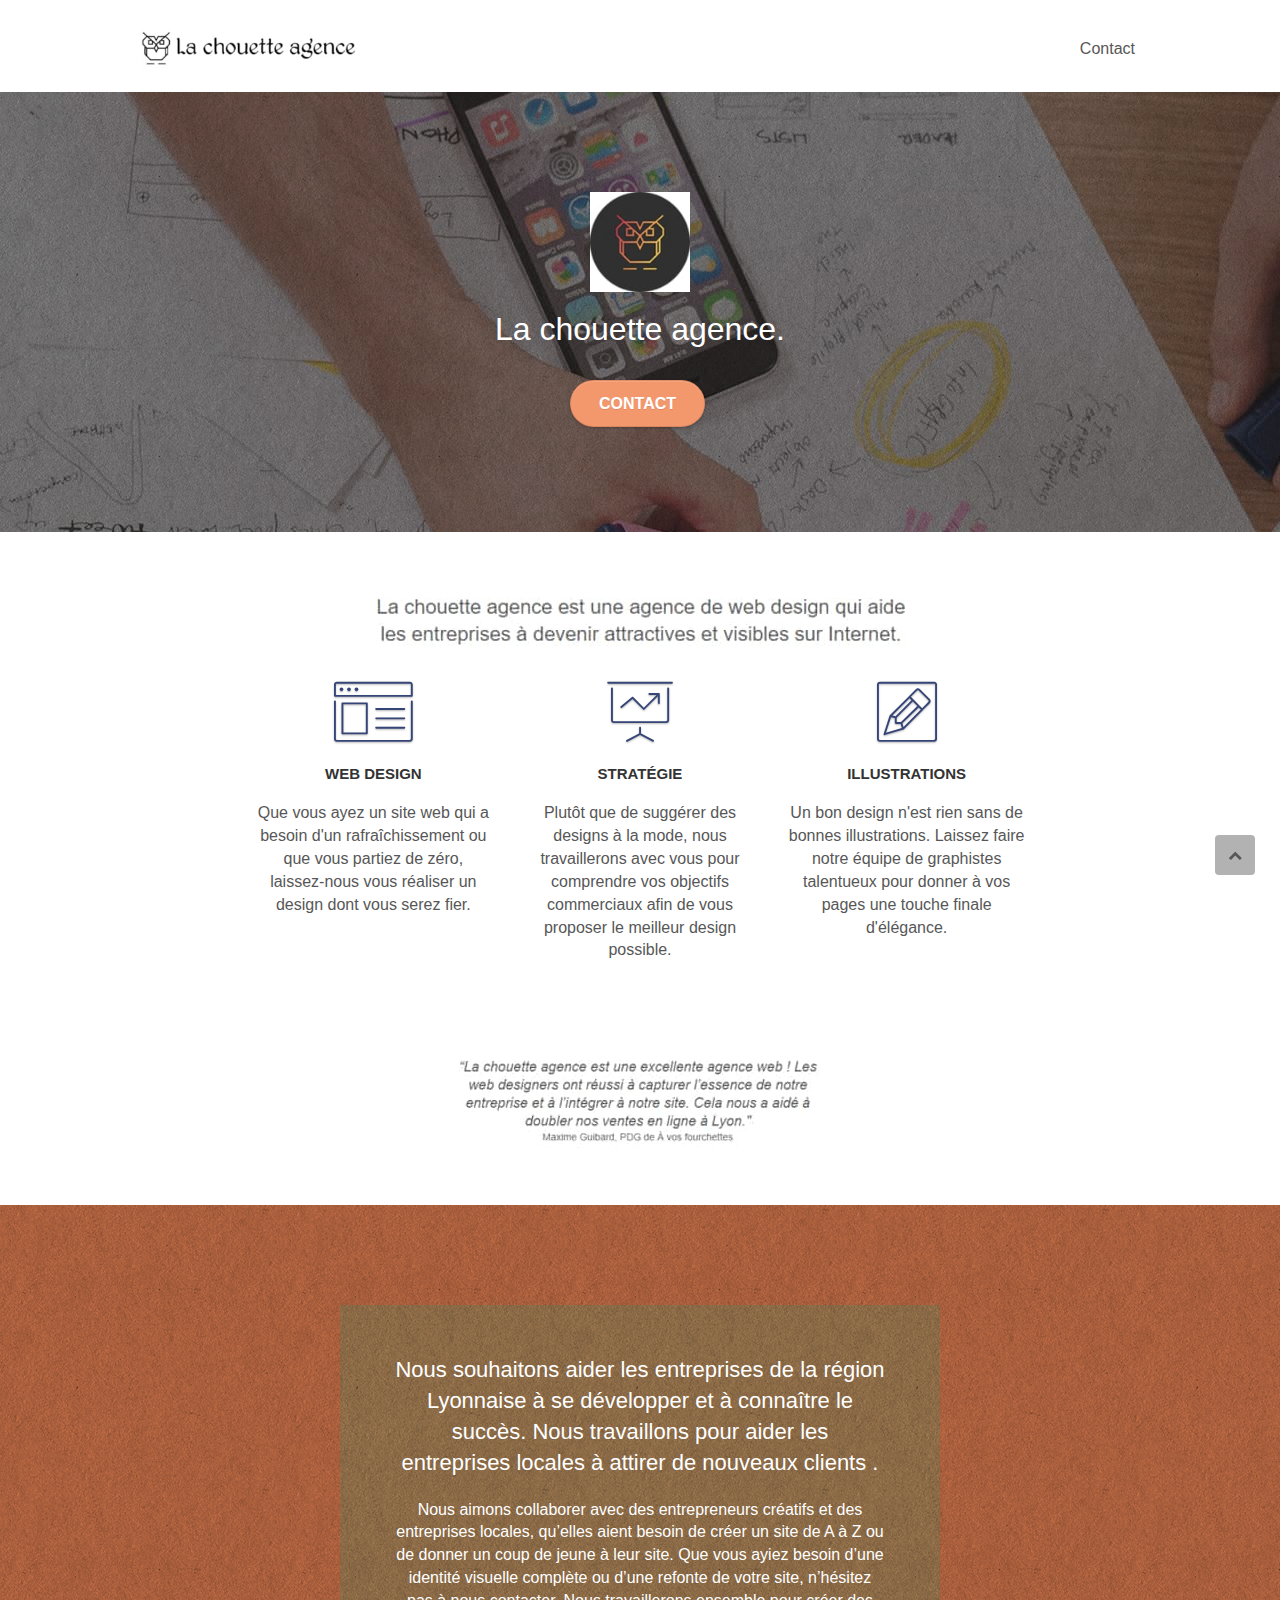
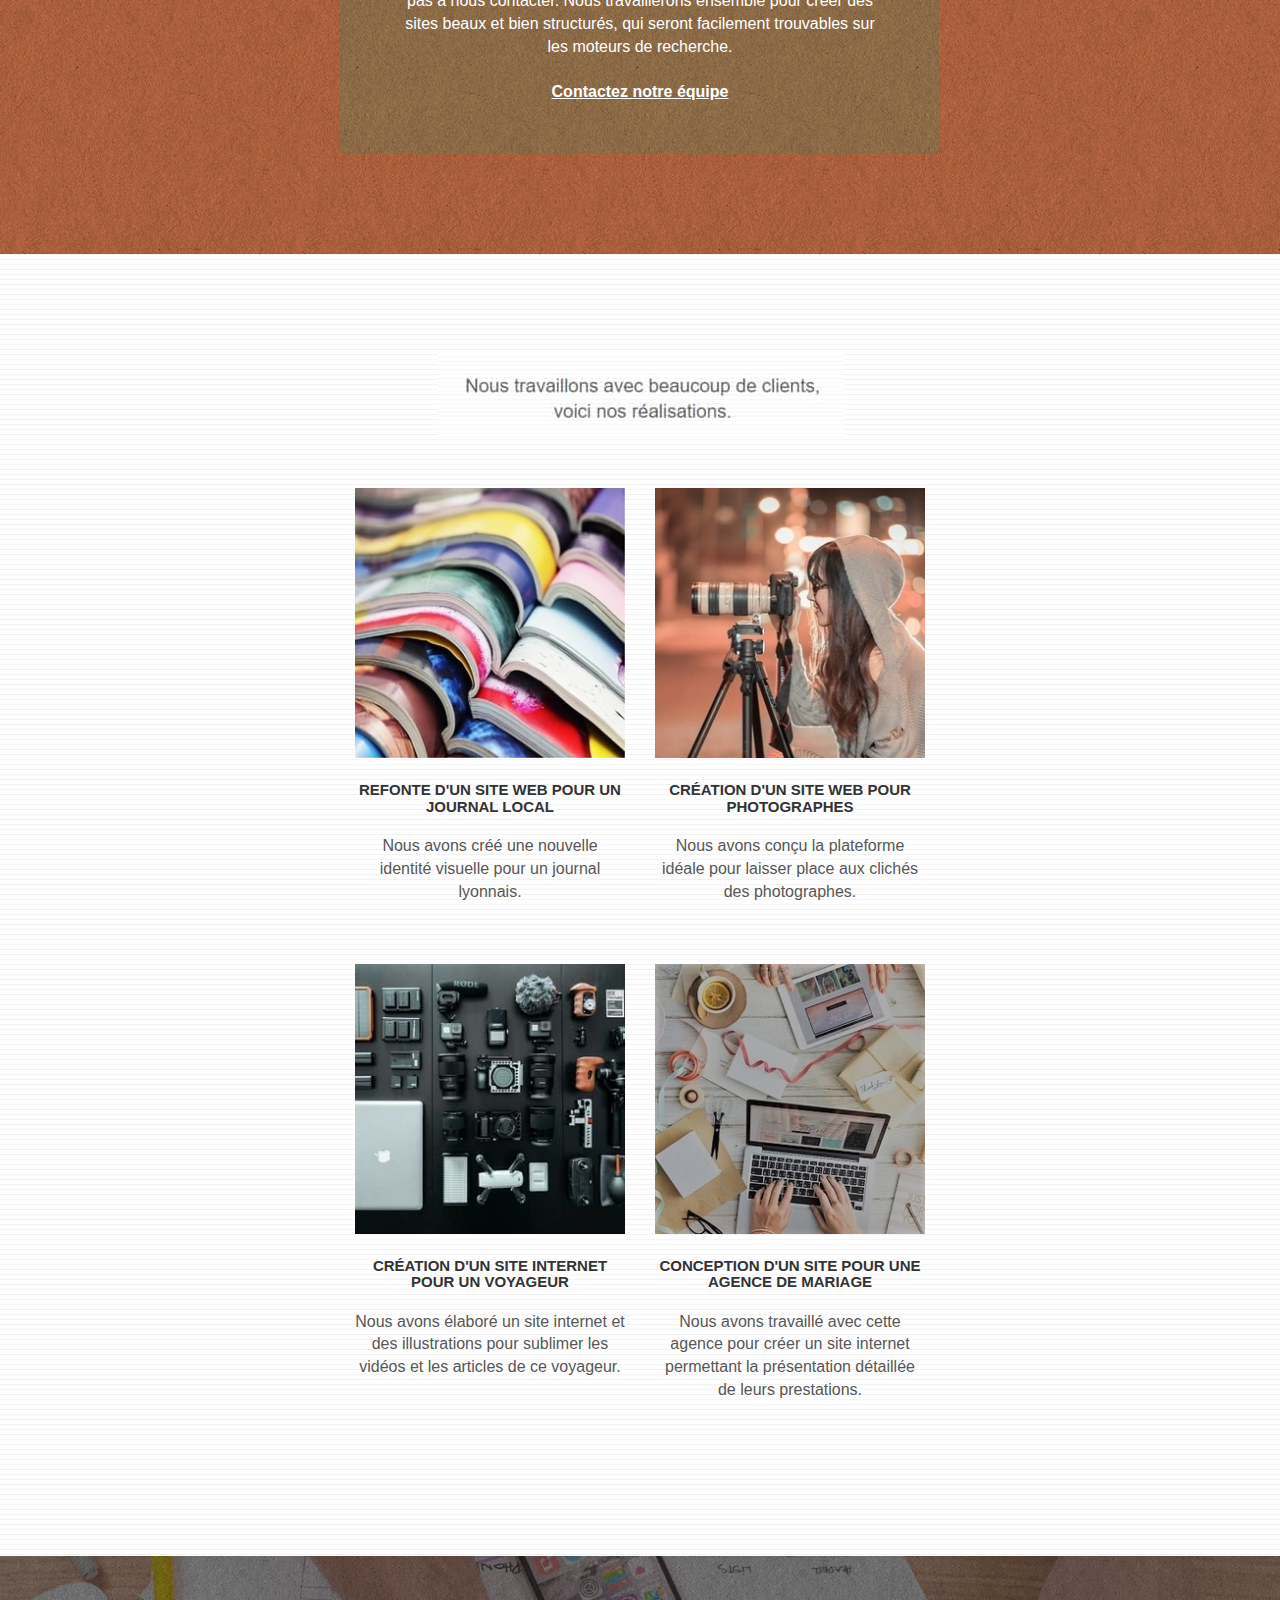
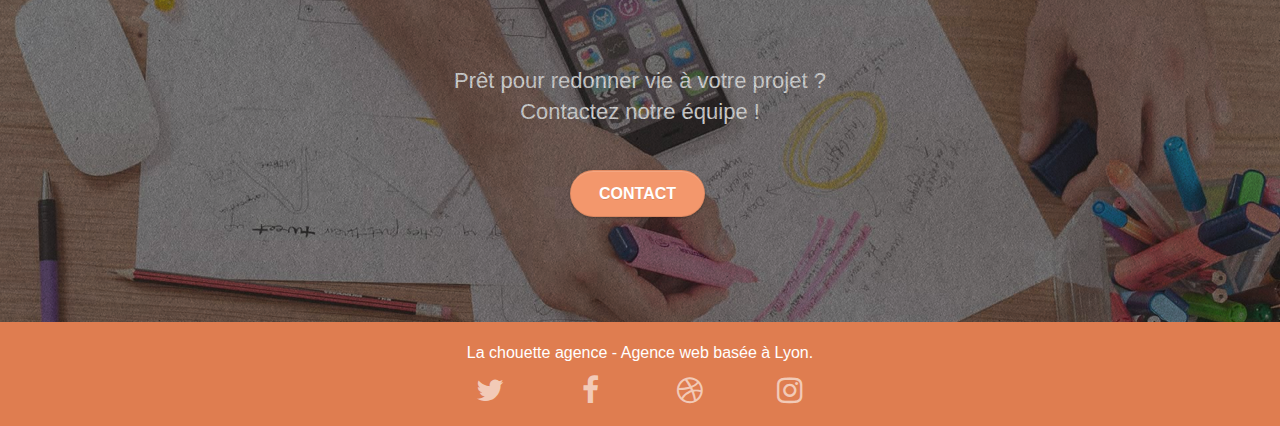
==== commit f548ee19: "ajout chevron-up pages html et reseize images" ====
--- a/index.html
+++ b/index.html
@@ -29,7 +29,7 @@
 		<nav class="navbar row">
 			<div class="navbar-header">
 				<a class="navbar-brand" href="index.html">
-					<img src="img/la-chouette-agence.png" alt="paris web design logo agence web meilleure agence" height="40" /></a>
+					<img src="img/la-chouette-agence.jpg" alt="paris web design logo agence web meilleure agence" height="40" /></a>
 				<button id="nav-toggle" type="button" class="ui-navbar-toggle navbar-toggle" data-toggle="collapse" data-target=".navbar-1">
 					<span class="sr-only">Toggle navigation</span>
 					<span class="icon-bar"></span>
@@ -57,7 +57,7 @@
 	<div class="container bloc-lg">
 		<div class="row tight-width-whitespace">
 			<div class="col-sm-12">
-				<img src="img/logo.png" class="center-block image-resize-mode" width="100" alt="La chouette agence, agence web paris, création logo paris" />
+				<img src="img/logo.jpg" class="center-block image-resize-mode" width="100" alt="La chouette agence, agence web paris, création logo paris" />
 				<h1 class="text-center hero-bloc-text tc-white ">
 					La chouette agence.
 				</h1>
@@ -208,7 +208,9 @@
 </div>
 </main>
 <!-- bloc-5-cta END -->
-
+<!-- ScrollToTop Button -->
+<a class="bloc-button btn btn-d scrollToTop" onclick="scrollToTarget('1')"><span class="fa fa-chevron-up"></span></a>
+<!-- ScrollToTop Button END-->
 <!-- Footer - bloc-8 -->
 <footer class="bloc bgc-atomic-tangerine d-bloc" id="bloc-8">
 	<div class="container bloc-sm">
--- a/style.css
+++ b/style.css
@@ -523,7 +523,7 @@
     position: fixed;
     bottom: 20px;
     right: 20px;
-    opacity: 0;
+    opacity: 1;
     z-index: 500;
     transition: all .3s ease-in-out;
 }
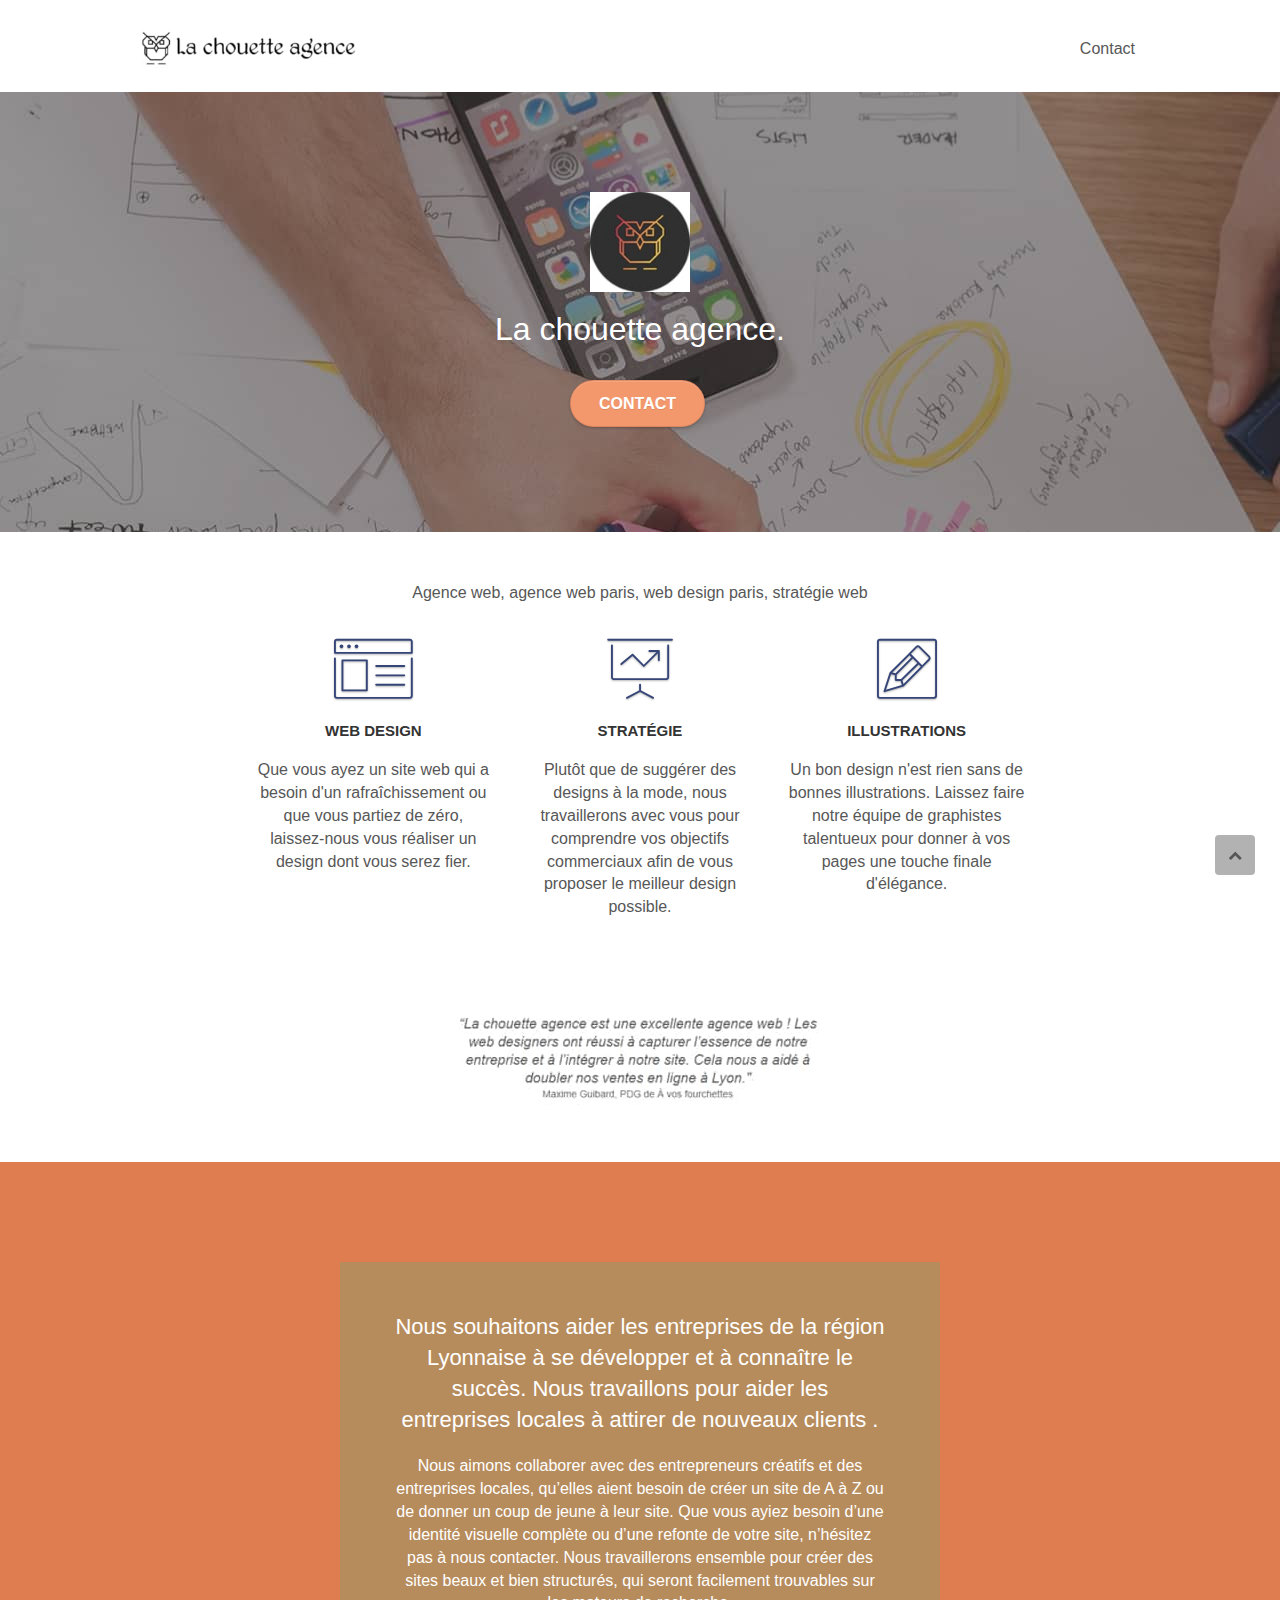
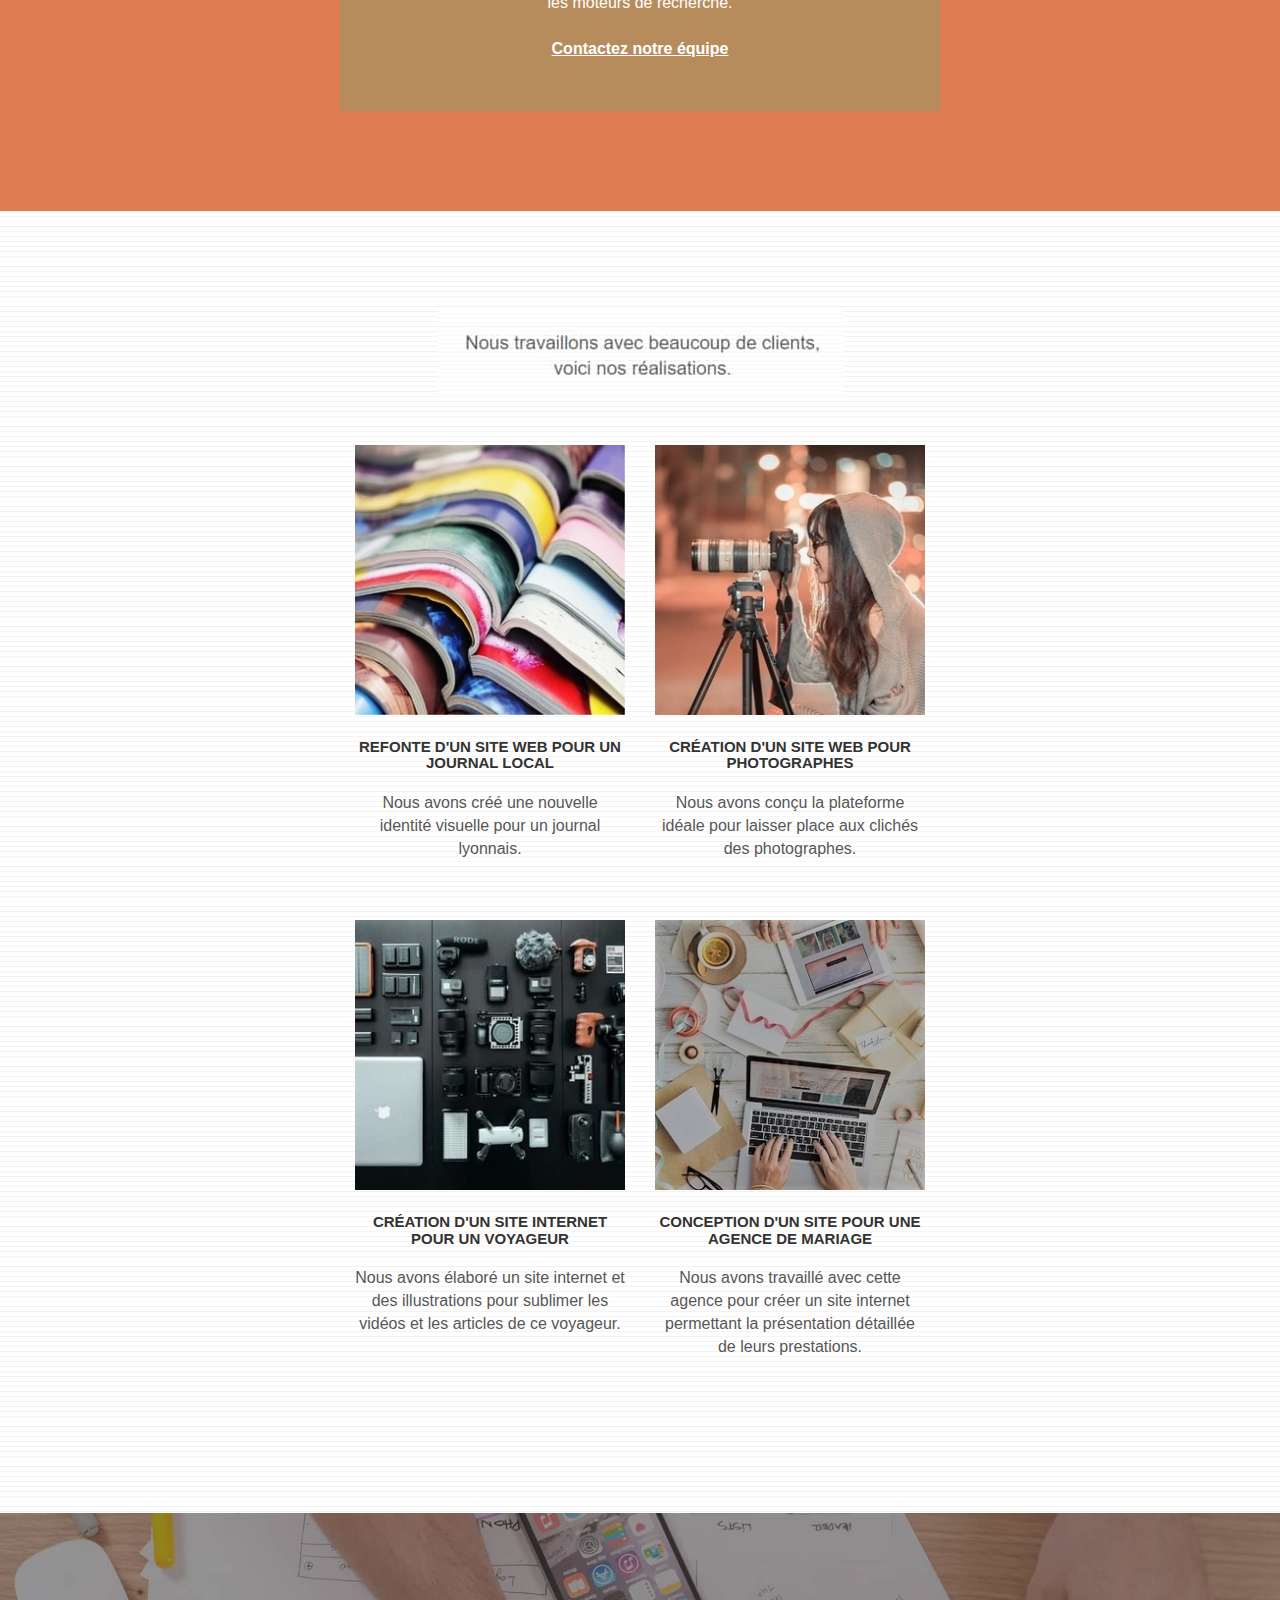
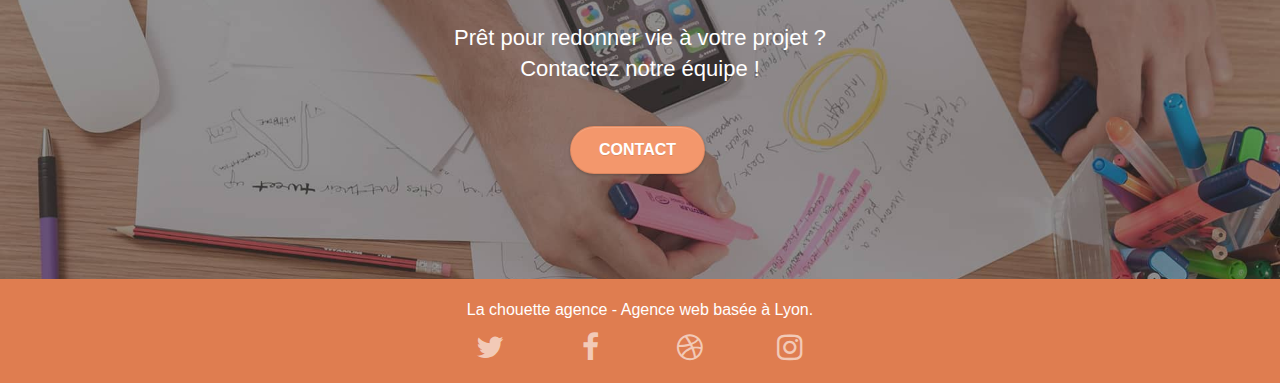
==== commit ab44eed3: "modification portofolio-thumb width 100%" ====
--- a/index.html
+++ b/index.html
@@ -74,9 +74,9 @@
 <div class="bloc bgc-white l-bloc" id="bloc-2-services">
 	<div class="container bloc-md">
 		<div class="row">
-			<div class="col-sm-12 text-center">
-				<img alt="agence web, agence web paris, web design paris, stratégie web" src="img/title.jpg" />
-			</div>
+			<p class="col-sm-12 text-center">
+				Agence web, agence web paris, web design paris, stratégie web
+			</p>
 		</div>
 		<div class="row voffset-lg med-width-whitespace">
 			<div class="col-sm-4">
--- a/style.css
+++ b/style.css
@@ -24,6 +24,15 @@
     width: 100%;
     z-index: 100000;
     background: #FFFFFF url("img/pageload-spinner.gif") no-repeat center center;
+}
+.form-group {
+    margin-bottom: 15px;
+}
+.help-block {
+    display: block;
+    margin-top: 5px;
+    margin-bottom: 10px;
+    color: #737373;
 }
 
 .bloc {
@@ -739,6 +748,7 @@
 
 .portfolio-thumb {
     margin-bottom: 24px;
+    width: 100%;
 }
 
 .portfolio-row {
@@ -822,7 +832,6 @@
 .bg-presentation {
     background-image: url("img/image-de-presentation.jpg");
 }
-
 @media (max-width: 1024px) {
     .bloc {
         padding-left: 20px;
@@ -835,6 +844,10 @@
         padding-left: 0;
         padding-right: 0;
     }
+    img {
+        vertical-align: center;
+    }
+    
 }
 
 @media (max-width: 992px) and (min-width: 768px) {
@@ -844,18 +857,30 @@
     .nav-center.navbar .nav {
         max-width: 100%
     }
+    img {
+        vertical-align: center;
+    }
+    
 }
 
 @media only screen and (min-device-width: 768px) and (max-device-width: 1024px) and (orientation: landscape) {
     .b-parallax {
         background-attachment: scroll;
     }
+    img {
+        vertical-align: center;
+    }
+    
 }
 
 @media only screen and (min-device-width: 1024px) and (max-device-width: 1366px) and (-webkit-min-device-pixel-ratio: 1.5) {
     .b-parallax {
         background-attachment: scroll;
     }
+    img {
+        vertical-align: center;
+    }
+    
 }
 
 @media (max-width: 991px) {
@@ -885,6 +910,10 @@
         padding-left: constant(safe-area-inset-left);
         padding-right: constant(safe-area-inset-right);
     }
+    img {
+        vertical-align: center;
+    }
+    
 }
 
 @media (max-width: 767px) {
@@ -1024,6 +1053,10 @@
         width: 180px;
         height: 320px;
     }
+    img {
+        vertical-align: center;
+    }
+    
 }
 
 @media (max-width: 400px) {
@@ -1031,10 +1064,18 @@
         padding-left: 0;
         padding-right: 0;
     }
+    img {
+        vertical-align: center;
+    }
+    
 }
 
 @media (max-width: 767px) {
     .bloc-mob-center-text {
         text-align: center;
     }
+    img {
+       vertical-align: center;
+    }
+    
 }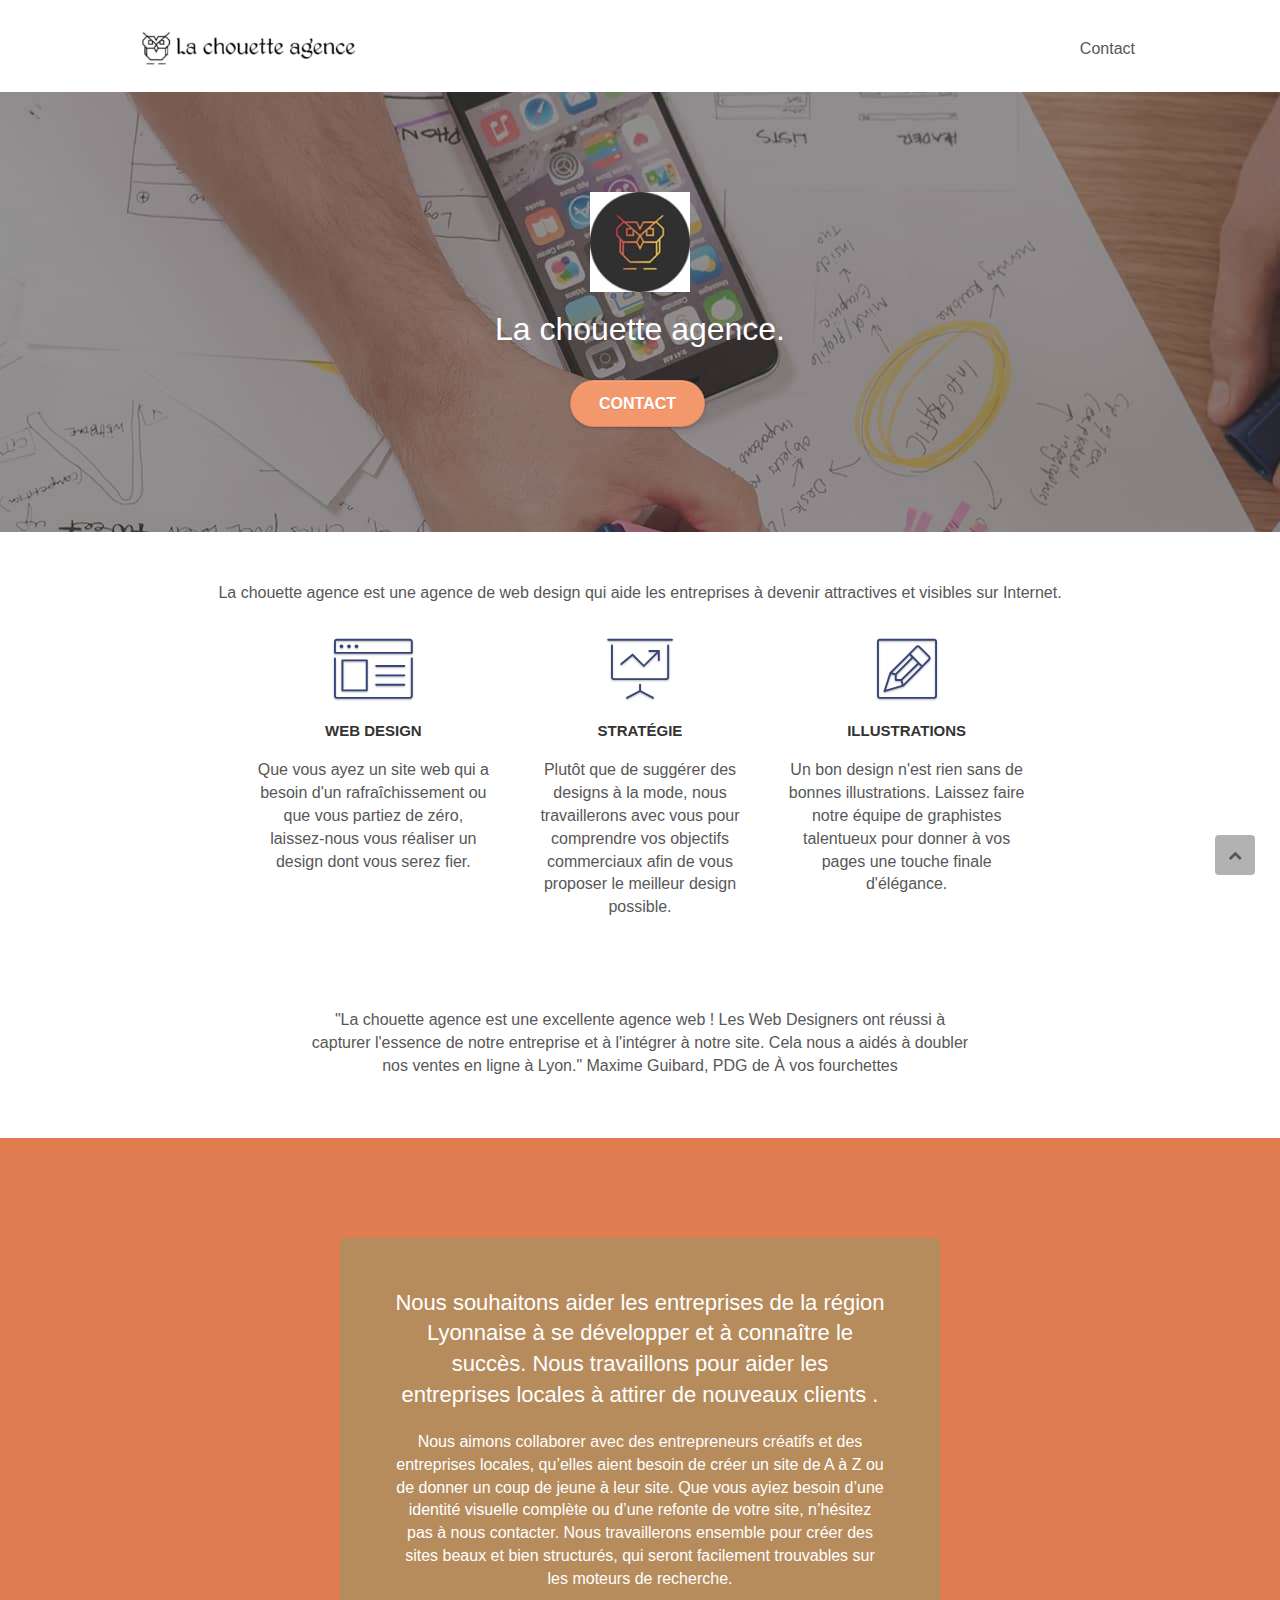
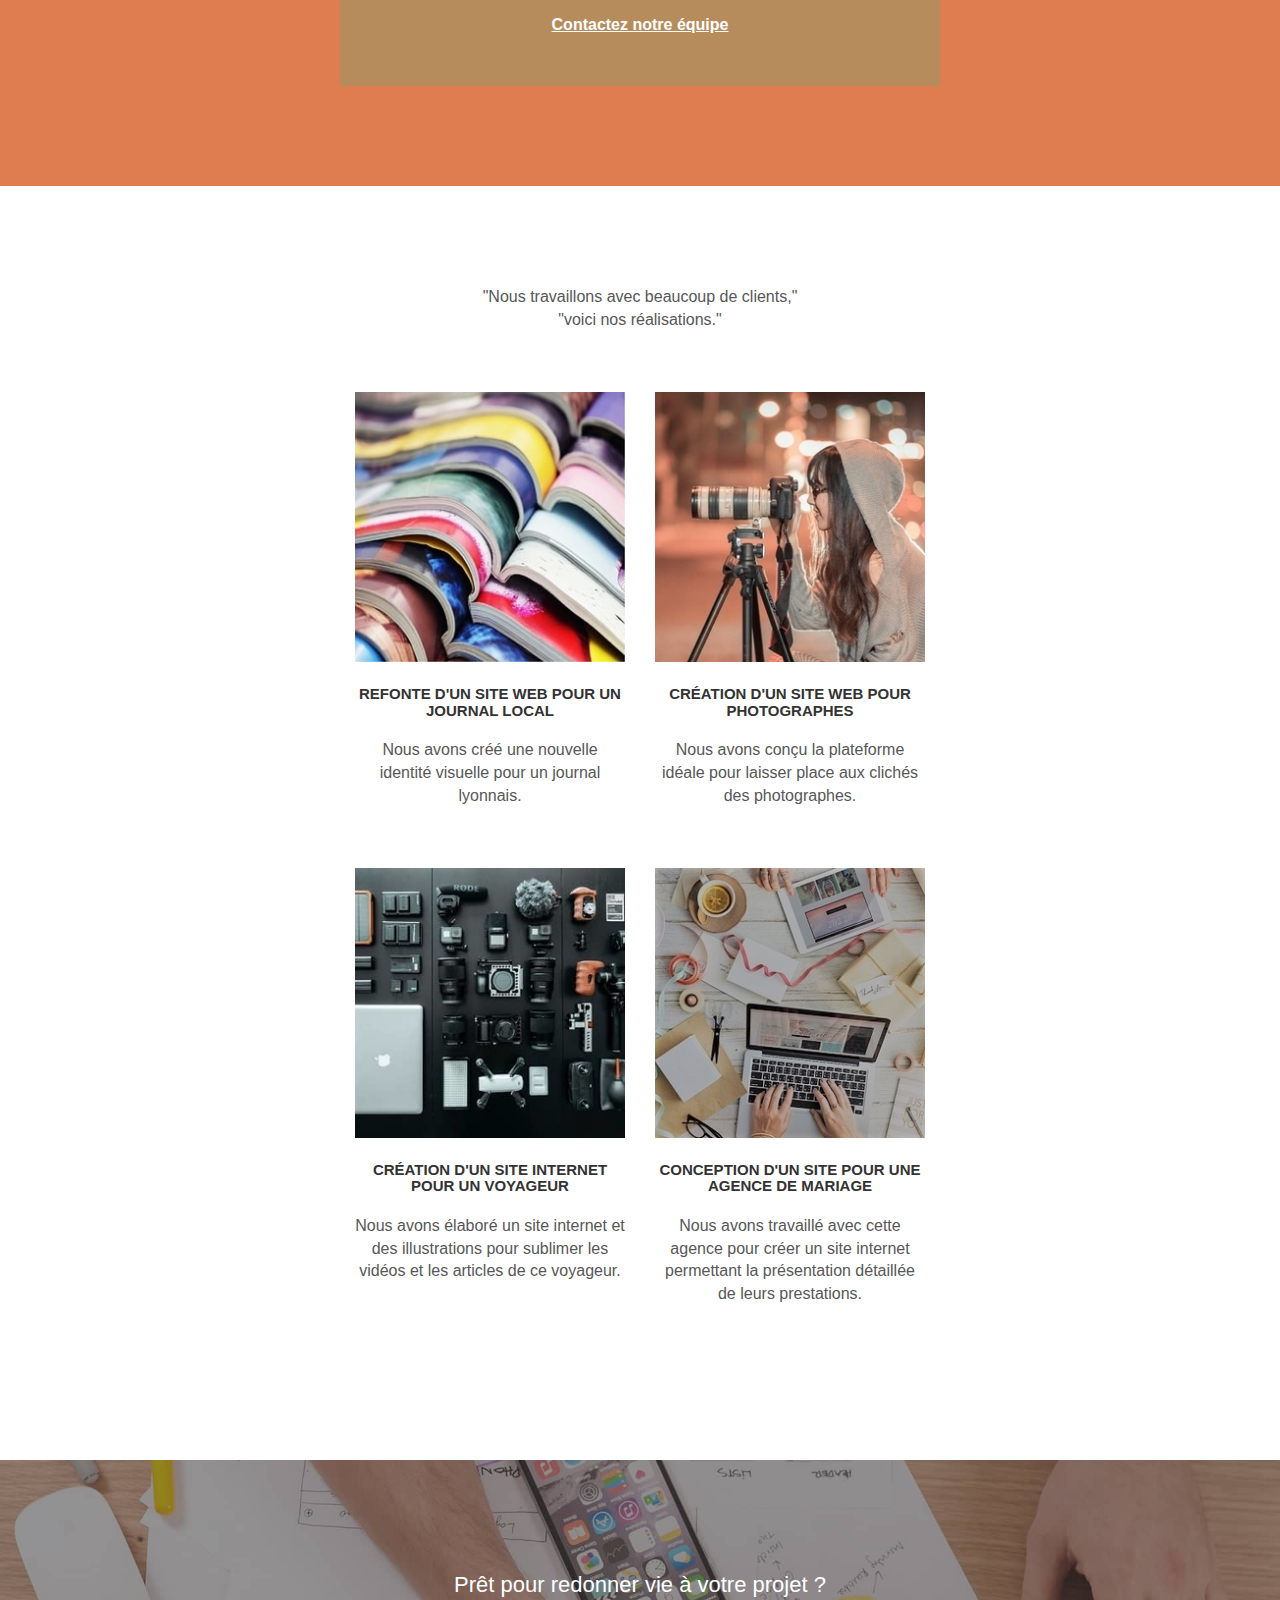
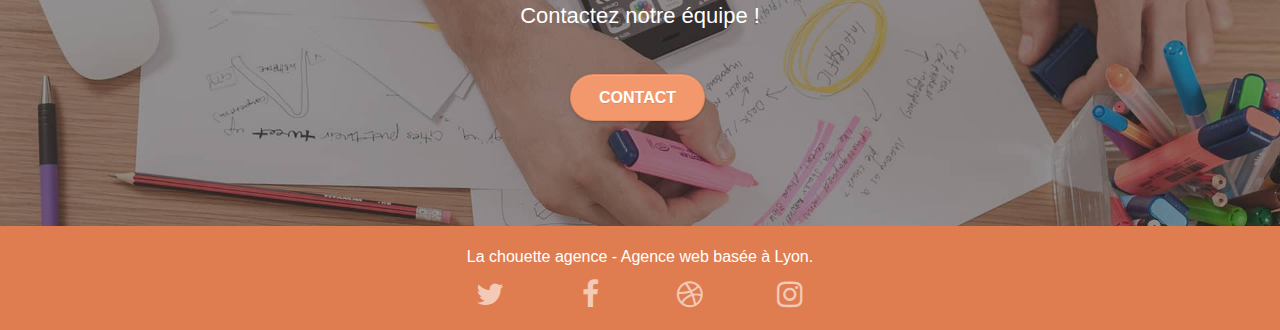
==== commit 036c75d8: "suppression de certaines images et remplacées par du texte" ====
--- a/index.html
+++ b/index.html
@@ -1,3 +1,4 @@
+
 <!doctype html>
 <html lang="fr">
 <head>
@@ -75,7 +76,8 @@
 	<div class="container bloc-md">
 		<div class="row">
 			<p class="col-sm-12 text-center">
-				Agence web, agence web paris, web design paris, stratégie web
+				La chouette agence est une agence de web design qui aide les entreprises à devenir attractives et 
+				visibles sur Internet.
 			</p>
 		</div>
 		<div class="row voffset-lg med-width-whitespace">
@@ -115,7 +117,11 @@
 		</div>
 		<div class="row voffset-lg voffset">
 			<div class="col-xs-12 col-md-8 col-md-offset-2 text-center">
-				<img alt="agence web, agence web paris, web design paris, stratégie web" src="img/citation.jpg" />
+				<p>"La chouette agence est une excellente agence web ! Les
+					Web Designers ont réussi à capturer l'essence de notre
+					entreprise et à l'intégrer à notre site. Cela nous a aidés à
+					doubler nos ventes en ligne à Lyon."
+					Maxime Guibard, PDG de À vos fourchettes</p>
 
 			</div>
 		</div>
@@ -146,7 +152,8 @@
 	<div class="container bloc-lg">
 		<div class="row">
 			<div class="col-sm-12 text-center">
-				<img alt="agence web, agence web paris, web design paris, stratégie web" src="img/title2.jpg" />
+				<p>"Nous travaillons avec beaucoup de clients," <br>
+					"voici nos réalisations."</p>
 			</div>
 		</div>
 		<div class="row tight-width-whitespace portfolio-row">
--- a/style.css
+++ b/style.css
@@ -685,6 +685,7 @@
 
 p {
     font-size: 16px;
+    color: #000000;
 }
 
 .tight-width-whitespace {
@@ -844,10 +845,6 @@
         padding-left: 0;
         padding-right: 0;
     }
-    img {
-        vertical-align: center;
-    }
-    
 }
 
 @media (max-width: 992px) and (min-width: 768px) {
@@ -857,9 +854,6 @@
     .nav-center.navbar .nav {
         max-width: 100%
     }
-    img {
-        vertical-align: center;
-    }
     
 }
 
@@ -867,20 +861,12 @@
     .b-parallax {
         background-attachment: scroll;
     }
-    img {
-        vertical-align: center;
-    }
-    
 }
 
 @media only screen and (min-device-width: 1024px) and (max-device-width: 1366px) and (-webkit-min-device-pixel-ratio: 1.5) {
     .b-parallax {
         background-attachment: scroll;
     }
-    img {
-        vertical-align: center;
-    }
-    
 }
 
 @media (max-width: 991px) {
@@ -910,10 +896,6 @@
         padding-left: constant(safe-area-inset-left);
         padding-right: constant(safe-area-inset-right);
     }
-    img {
-        vertical-align: center;
-    }
-    
 }
 
 @media (max-width: 767px) {
@@ -1053,10 +1035,6 @@
         width: 180px;
         height: 320px;
     }
-    img {
-        vertical-align: center;
-    }
-    
 }
 
 @media (max-width: 400px) {
@@ -1064,9 +1042,6 @@
         padding-left: 0;
         padding-right: 0;
     }
-    img {
-        vertical-align: center;
-    }
     
 }
 
@@ -1074,8 +1049,5 @@
     .bloc-mob-center-text {
         text-align: center;
     }
-    img {
-       vertical-align: center;
-    }
     
 }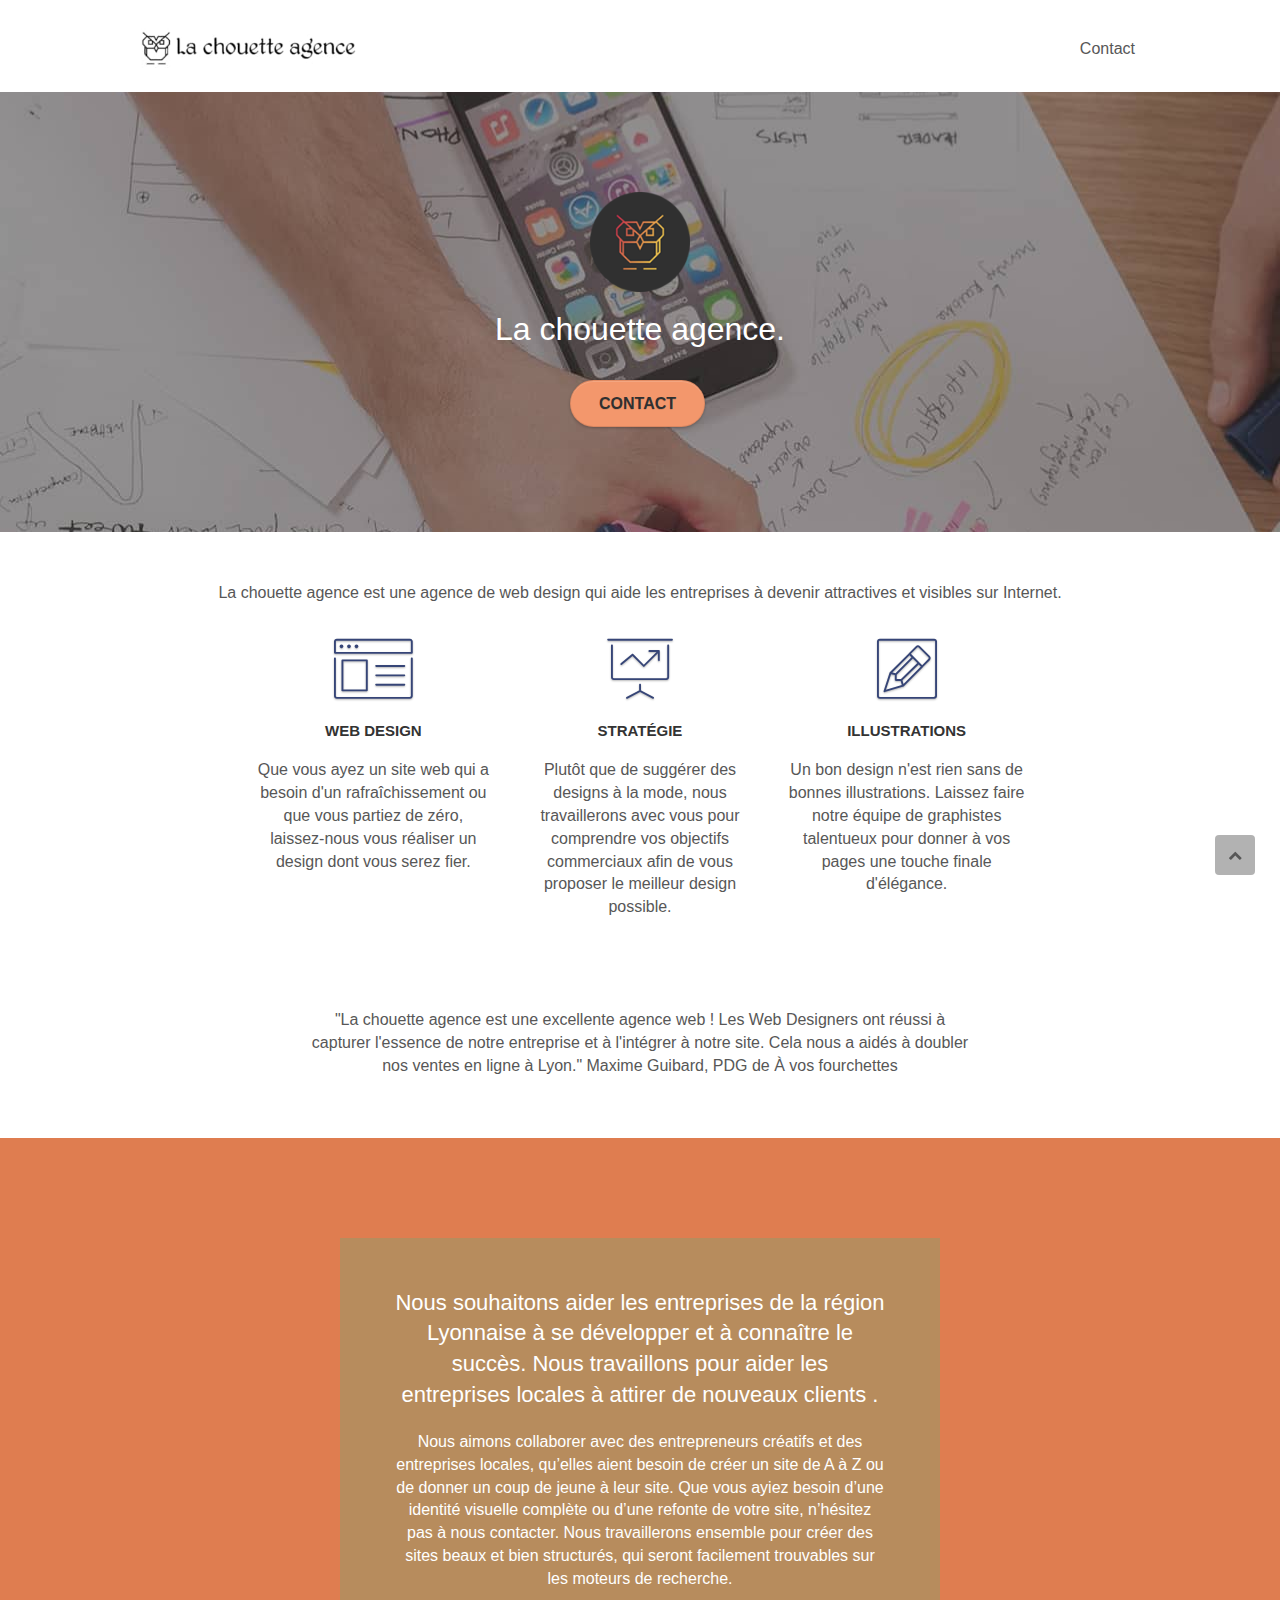
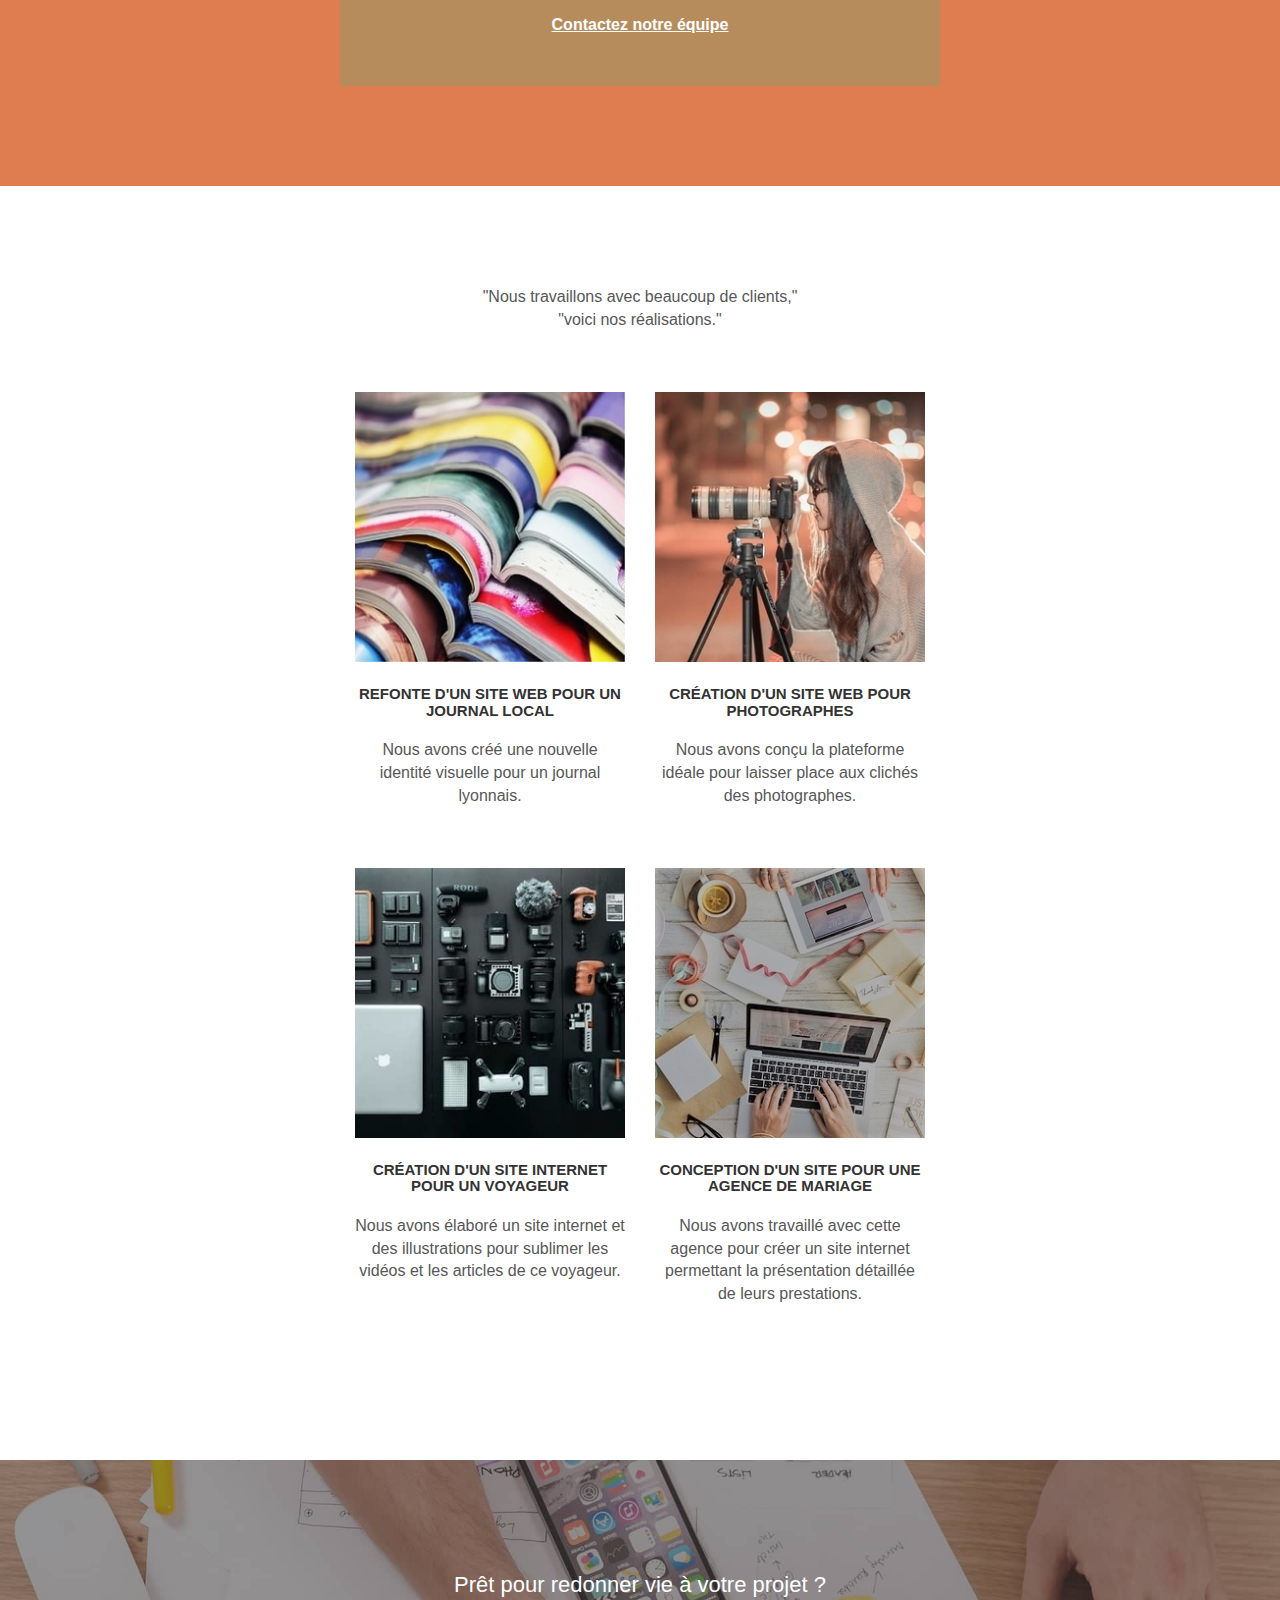
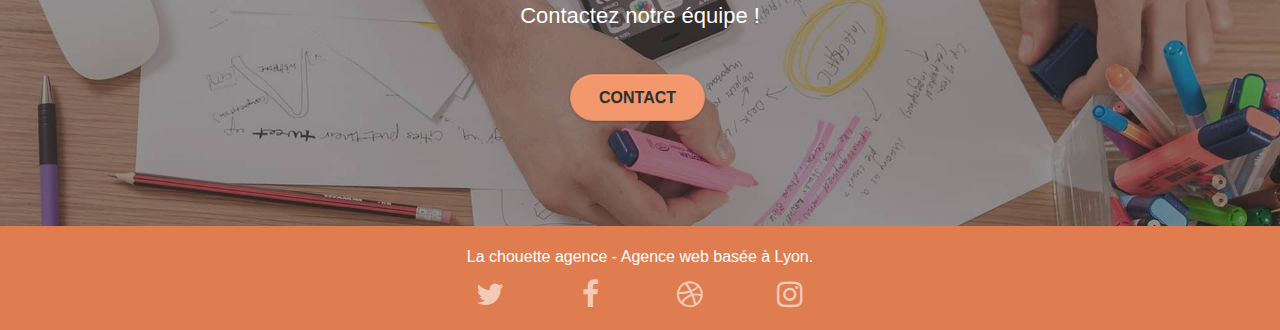
==== commit 4f2dac6f: "modification img/logo et css" ====
--- a/index.html
+++ b/index.html
@@ -58,7 +58,7 @@
 	<div class="container bloc-lg">
 		<div class="row tight-width-whitespace">
 			<div class="col-sm-12">
-				<img src="img/logo.jpg" class="center-block image-resize-mode" width="100" alt="La chouette agence, agence web paris, création logo paris" />
+				<img src="img/logo.png" class="center-block image-resize-mode" width="100" alt="La chouette agence, agence web paris, création logo paris" />
 				<h1 class="text-center hero-bloc-text tc-white ">
 					La chouette agence.
 				</h1>
--- a/style.css
+++ b/style.css
@@ -789,7 +789,7 @@
 
 .btn-atomic-tangerine {
     background: #F3976C;
-    color: #FFFFFF!important;
+    color: #303030!important;
 }
 
 .btn-atomic-tangerine:hover {
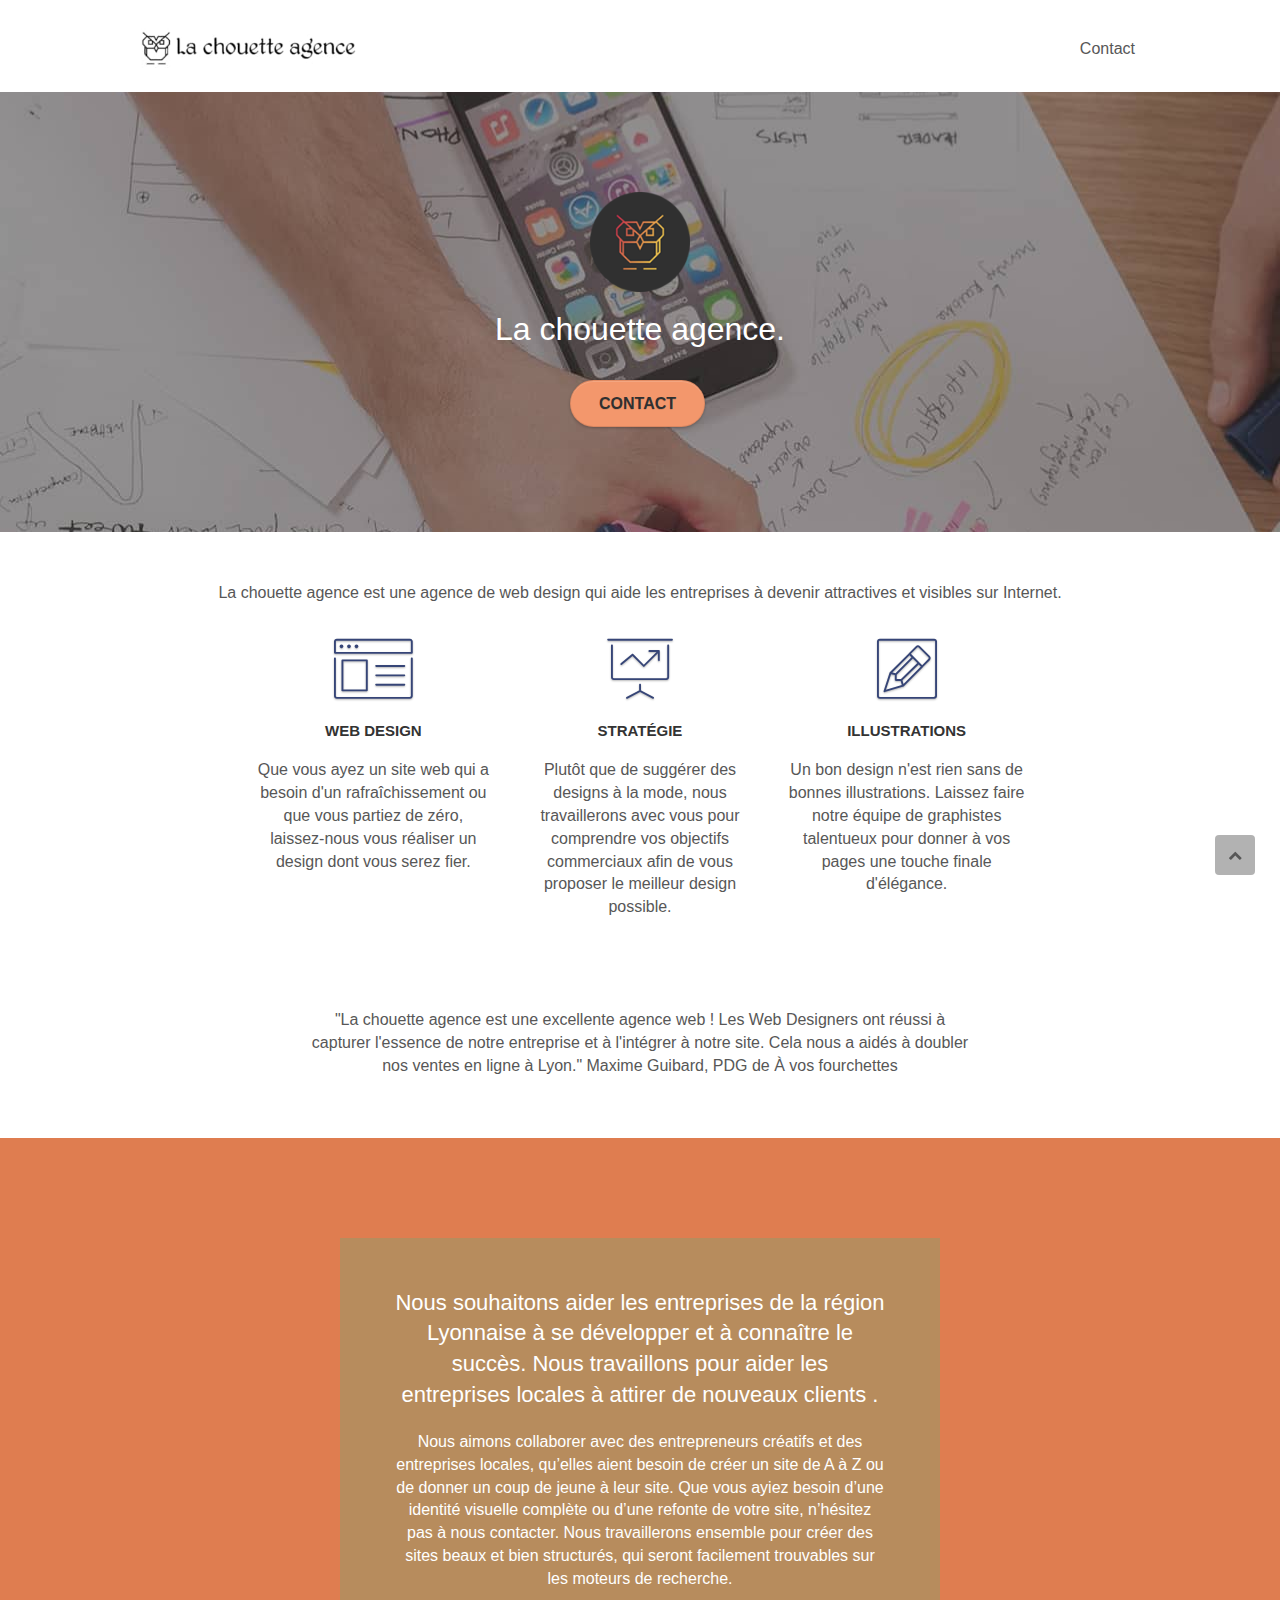
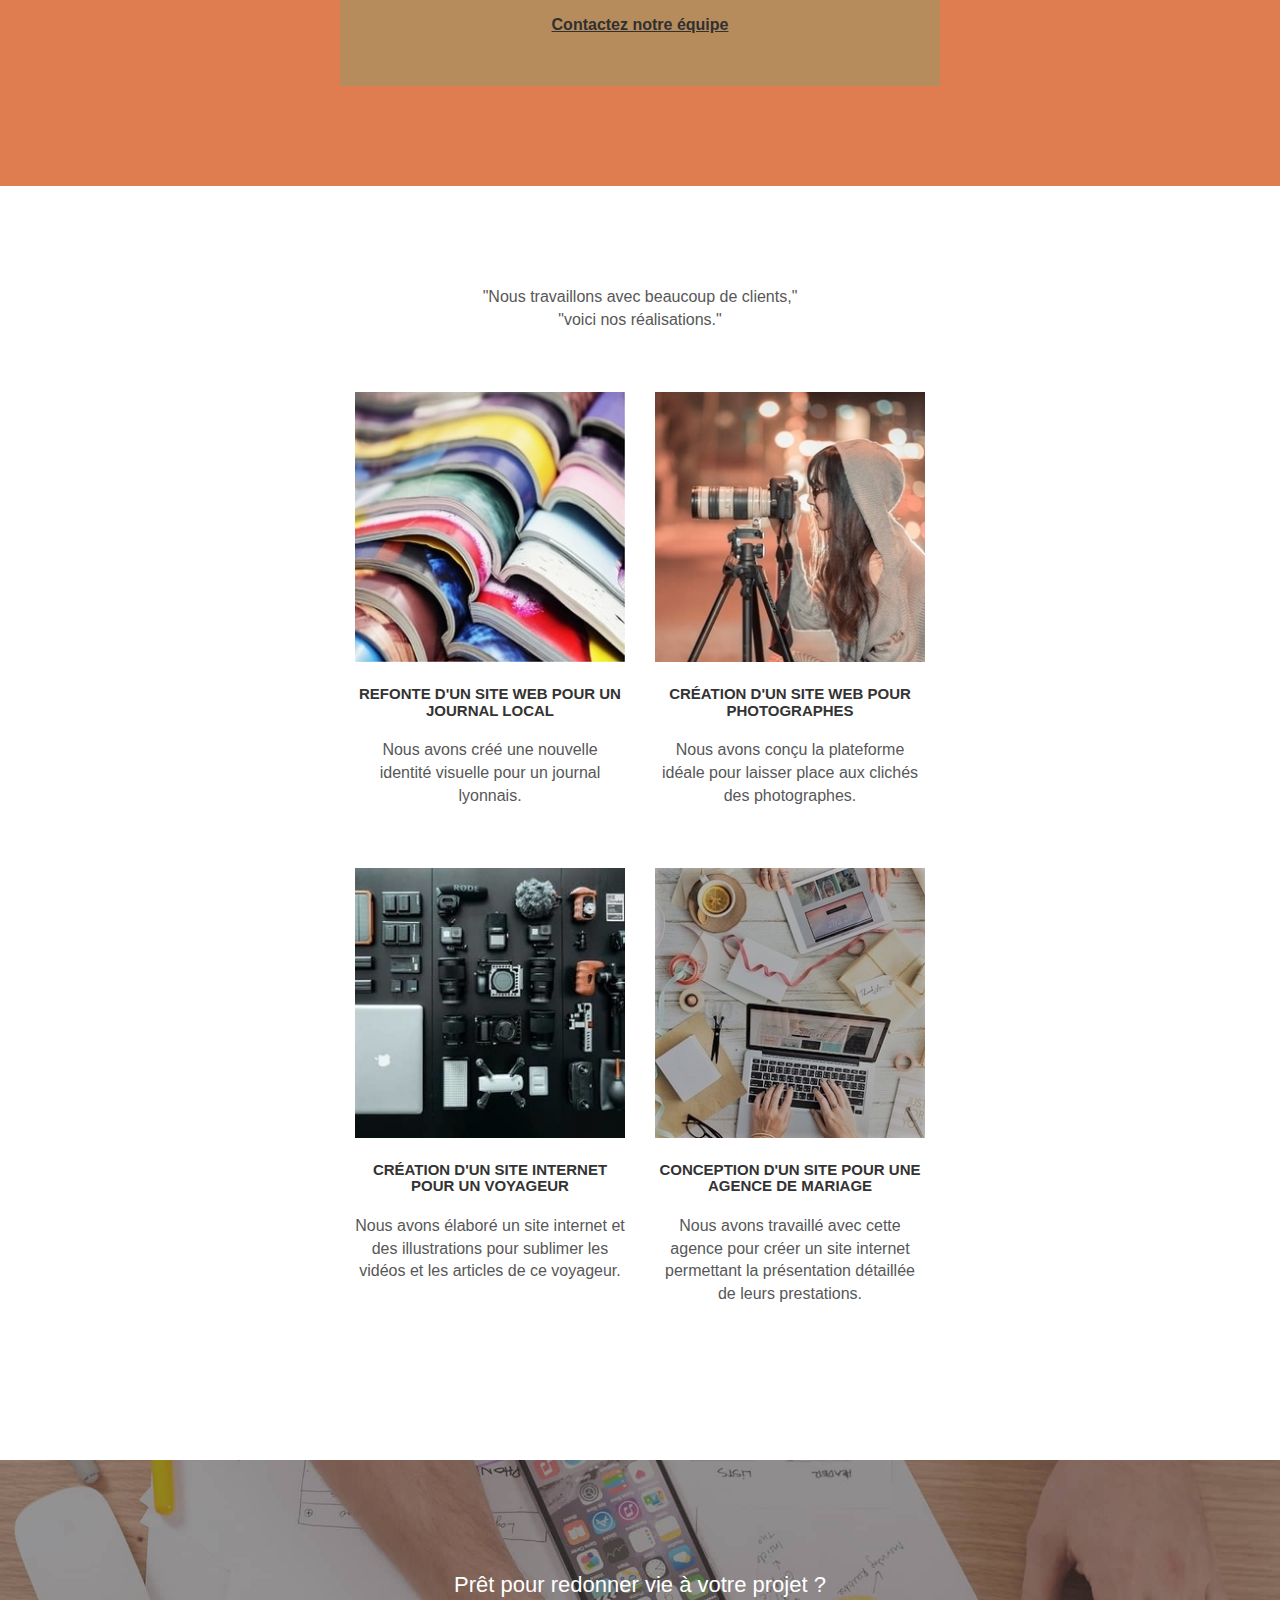
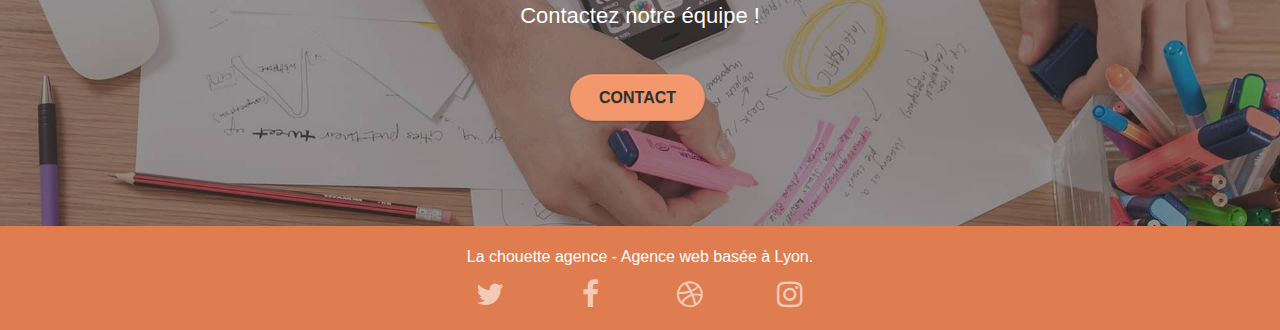
==== commit b68d9b44: "correction balise footer" ====
--- a/index.html
+++ b/index.html
@@ -21,245 +21,246 @@
 </head>
 <body>
 <!-- Principal conteneur -->
-<div class="page-container">
-    
-<!-- bloc-0 -->
-<header class="bloc bgc-white l-bloc " id="bloc-0">
-	<div class="container bloc-sm">
-
-		<nav class="navbar row">
-			<div class="navbar-header">
-				<a class="navbar-brand" href="index.html">
-					<img src="img/la-chouette-agence.jpg" alt="paris web design logo agence web meilleure agence" height="40" /></a>
-				<button id="nav-toggle" type="button" class="ui-navbar-toggle navbar-toggle" data-toggle="collapse" data-target=".navbar-1">
-					<span class="sr-only">Toggle navigation</span>
-					<span class="icon-bar"></span>
-					<span class="icon-bar"></span>
-					<span class="icon-bar"></span>
-
-				</button>
-			</div>
-			<div class="collapse navbar-collapse navbar-1 special-dropdown-nav">
-				<ul class="site-navigation nav navbar-nav">
-					
-					<li>
-						<a href="page2.html">Contact</a>
-					</li>
-				</ul>
-			</div>
-		</nav>
-	</div>
-</header>
-<!-- bloc-0 END -->
-
-<!-- bloc-1-presentation -->
-<main>
-<div class="bloc bgc-dark-slate-blue bg-banniere d-bloc bg-t-edge bloc-bg-texture texture-paper b-parallax" id="bloc-1-hero">
-	<div class="container bloc-lg">
-		<div class="row tight-width-whitespace">
-			<div class="col-sm-12">
-				<img src="img/logo.png" class="center-block image-resize-mode" width="100" alt="La chouette agence, agence web paris, création logo paris" />
-				<h1 class="text-center hero-bloc-text tc-white ">
-					La chouette agence.
-				</h1>
-				<div class="text-center">
-					<a href="page2.html" class="btn btn-lg btn-clean btn-rd cta-hero btn-atomic-tangerine" id="cta-hero">Contact</a>
-				</div>
-			</div>
-		</div>
-	</div>
-</div>
-<!-- bloc-1-presentation END -->
-
-<!-- bloc-2-services -->
-<div class="bloc bgc-white l-bloc" id="bloc-2-services">
-	<div class="container bloc-md">
-		<div class="row">
-			<p class="col-sm-12 text-center">
-				La chouette agence est une agence de web design qui aide les entreprises à devenir attractives et 
-				visibles sur Internet.
-			</p>
-		</div>
-		<div class="row voffset-lg med-width-whitespace">
-			<div class="col-sm-4">
-				<div class="text-center">
-					<span class="et-icon-browser sm-shadow icon-dark-slate-blue icons icon-lg"></span>
-				</div>
-				<h3 class="mg-md text-center">
-					Web design
-				</h3>
-				<p class="text-center ">
-					Que vous ayez un site web qui a besoin d'un rafraîchissement ou que vous partiez de zéro, laissez-nous vous réaliser un design dont vous serez fier.
-				</p>
-			</div>
-			<div class="col-sm-4">
-				<div class="text-center">
-					<span class="et-icon-presentation sm-shadow icon-dark-slate-blue icons icon-lg"></span>
-				</div>
-				<h3 class="mg-md text-center">
-					Stratégie
-				</h3>
-				<p class="text-center ">
-					Plutôt que de suggérer des designs à la mode, nous travaillerons avec vous pour comprendre vos objectifs commerciaux afin de vous proposer le meilleur design possible.<br>
-				</p>
-			</div>
-			<div class="col-sm-4">
-				<div class="text-center">
-					<span class="et-icon-edit sm-shadow icon-dark-slate-blue icons icon-lg"></span>
-				</div>
-				<h3 class="mg-md text-center">
-					Illustrations
-				</h3>
-				<p class="text-center ">
-					Un bon design n'est rien sans de bonnes illustrations. Laissez faire notre équipe de graphistes talentueux pour donner à vos pages une touche finale d'élégance.
-				</p>
-			</div>
-		</div>
-		<div class="row voffset-lg voffset">
-			<div class="col-xs-12 col-md-8 col-md-offset-2 text-center">
-				<p>"La chouette agence est une excellente agence web ! Les
-					Web Designers ont réussi à capturer l'essence de notre
-					entreprise et à l'intégrer à notre site. Cela nous a aidés à
-					doubler nos ventes en ligne à Lyon."
-					Maxime Guibard, PDG de À vos fourchettes</p>
-
-			</div>
-		</div>
-	</div>
-</div>
-<!-- bloc-2-services END -->
-
-<!-- bloc-3-what-i-do -->
-<div class="bloc tc-white bgc-atomic-tangerine bg-presentation d-bloc bloc-bg-texture texture-paper b-parallax" id="bloc-3-what-i-do">
-	<div class="container bloc-lg">
-		<div class="row tight-width-whitespace black-background">
-			<div class="col-sm-12">
-				<h2 class="mg-md text-center tc-white">
-					Nous souhaitons aider les entreprises de la région Lyonnaise à se développer et à connaître le succès. Nous travaillons pour aider les entreprises locales à attirer de nouveaux clients .<br>
-				</h2>
-				<p class="text-center white">
-					Nous aimons collaborer avec des entrepreneurs créatifs et des entreprises locales, qu’elles aient besoin de créer un site de A à Z ou de donner un coup de jeune à leur site. Que vous ayiez besoin d’une identité visuelle complète ou d’une refonte de votre site, n’hésitez pas à nous contacter. Nous travaillerons ensemble pour créer des sites beaux et bien structurés, qui seront facilement trouvables sur les moteurs de recherche. <br><br>
-					<a class="ltc-white bold-link" href="page2.html">Contactez notre équipe</a><br>
-				</p>
-			</div>
-		</div>
-	</div>
-</div>
-<!-- bloc-3-what-i-do END -->
-
-<!-- bloc-4-portfolio -->
-<div class="bloc bgc-white bg-lines-h2-bg bg-repeat l-bloc" id="bloc-4-portfolio">
-	<div class="container bloc-lg">
-		<div class="row">
-			<div class="col-sm-12 text-center">
-				<p>"Nous travaillons avec beaucoup de clients," <br>
-					"voici nos réalisations."</p>
-			</div>
-		</div>
-		<div class="row tight-width-whitespace portfolio-row">
-			<div class="col-sm-6">
-				<a href="#" data-lightbox="img/journal.jpg" data-gallery-id="gallery-1" data-caption="Refonte d'un site web pour un journal local" data-frame="snapshot-lb"><img src="img/journal.jpg" alt="paris web design logo agence web meilleure agence et refonte site web journal" class="img-responsive portfolio-thumb" /></a>
-				<h3 class="mg-md text-center">
-					Refonte d'un site web pour un journal local
-				</h3>
-				<p class="text-center">
-					Nous avons créé une nouvelle identité visuelle pour un journal lyonnais.
-				</p>
-			</div>
-			<div class="col-sm-6">
-				<a href="#" data-lightbox="img/photographe.jpg" data-gallery-id="gallery-1" data-caption="Création d'un site web pour photographes" data-frame="snapshot-lb"><img src="img/photographe.jpg" class="img-responsive portfolio-thumb" alt="paris web design logo agence web meilleure agence, Création d'un site web pour photographes" /></a>
-				<h3 class="mg-md text-center">
-					Création d'un site web pour photographes
-				</h3>
-				<p class="text-center">
-					Nous avons conçu la plateforme idéale pour laisser place aux clichés des photographes.
-				</p>
-			</div>
-		</div>
-		<div class="row tight-width-whitespace portfolio-row">
-			<div class="col-sm-6">
-				<a href="#" data-lightbox="img/voyageur.jpg" data-gallery-id="gallery-1" data-caption="Création d'un site internet pour un voyageur" data-frame="snapshot-lb"><img src="img/voyageur.jpg" class="img-responsive portfolio-thumb" alt="paris web design logo agence web meilleure agence, Création d'un site web pour voyageur"/></a>
-				<h3 class="mg-md text-center">
-					Création d'un site internet pour un voyageur
-				</h3>
-				<p class="text-center">
-					Nous avons élaboré un site internet et des illustrations pour sublimer les vidéos et les articles de ce voyageur.
-				</p>
-			</div>
-			<div class="col-sm-6">
-				<a href="#" data-lightbox="img/mariage.jpg" data-gallery-id="gallery-1" data-caption="Conception d'un site pour une agence de mariage" data-frame="snapshot-lb"><img src="img/mariage.jpg" class="img-responsive portfolio-thumb" alt="paris web design logo agence web meilleure agence, Création d'un site web pour agence de mariage" /></a>
-				<h3 class="mg-md text-center">
-					Conception d'un site pour une agence de mariage
-				</h3>
-				<p class="text-center">
-					Nous avons travaillé avec cette agence pour créer un site internet permettant la présentation détaillée de leurs prestations.
-				</p>
-			</div>
-		</div>
-	</div>
-</div>
-<!-- bloc-4-portfolio END -->
-
-<!-- bloc-5-cta -->
-<div class="bloc bgc-dark-slate-blue bg-banniere d-bloc bloc-bg-texture texture-paper" id="bloc-5-cta">
-	<div class="container bloc-lg">
-		<div class="row">
-			<h2 class="mg-md text-center tc-white">
-				Prêt pour redonner vie à votre projet ?<br>Contactez notre équipe !
-			</h2>
-			<div class="col-sm-12 text-center">
-				<a href="page2.html" class="btn btn-atomic-tangerine btn-clean btn-rd btn-lg cta-hero">Contact</a>
-			</div>
-		</div>
-	</div>
-</div>
-</main>
-<!-- bloc-5-cta END -->
-<!-- ScrollToTop Button -->
-<a class="bloc-button btn btn-d scrollToTop" onclick="scrollToTarget('1')"><span class="fa fa-chevron-up"></span></a>
-<!-- ScrollToTop Button END-->
-<!-- Footer - bloc-8 -->
-<footer class="bloc bgc-atomic-tangerine d-bloc" id="bloc-8">
-	<div class="container bloc-sm">
-		<div class="row">
-			<div class="col-sm-12">
-				<p class="text-center white">
-					La chouette agence - Agence web basée à Lyon.<br>
-				</p>
-				<div class="row row-no-gutters social">
-					<div class="col-sm-3">
-						<div class="text-center">
-							<a href="https://www.twitter.com/" target="_blank" rel="noopener norferrer" title="Retrouvez-nous sur twitter" aria-label="Retrouvez-nous sur twitter">
-								<span class="fa fa-twitter icon-md">
-								</span>
-							</a>
-						</div>
-					</div>
-					<div class="col-sm-3">
-						<div class="text-center">
-							<a href="https://www.facebook.com/" target="_blank" rel="noopener noreferrer" title="Retrouvez-nous sur facebook" aria-label="Retrouvez-nous sur facebook">
-								<span class="fa fa-facebook icon-md"></span>
-							</a>
-						</div>
-					</div>
-					<div class="col-sm-3">
-						<div class="text-center">
-							<a href="https://www.dribbble.com" target="_blank" rel="noopener noreferrer" title="Retrouvez-nous sur Dribble" aria-label="Retrouvez-nous sur Dribble">
-								<span class="fa fa-dribbble icon-md"></span>
-							</a>
-						</div>
-					</div>
-					<div class="col-sm-3">
-						<div class="text-center">
-							<a href="https://www.instagram.com/" target="_blank" rel="noopener noreferrer" title="Retrouvez-nous sur Instagram" aria-label="Retrouvez-nous sur Instagram">
-								<span class="fa fa-instagram icon-md"></span>
-							</a>
-						</div>
-					</div>
-				</div>
-			</div>
-		</div>
-	</div>
+	<div class="page-container">
+		
+	<!-- bloc-0 -->
+		<header class="bloc bgc-white l-bloc " id="bloc-0">
+		<div class="container bloc-sm">
+
+			<nav class="navbar row">
+				<div class="navbar-header">
+					<a class="navbar-brand" href="index.html">
+						<img src="img/la-chouette-agence.jpg" alt="paris web design logo agence web meilleure agence" height="40" /></a>
+					<button id="nav-toggle" type="button" class="ui-navbar-toggle navbar-toggle" data-toggle="collapse" data-target=".navbar-1">
+						<span class="sr-only">Toggle navigation</span>
+						<span class="icon-bar"></span>
+						<span class="icon-bar"></span>
+						<span class="icon-bar"></span>
+
+					</button>
+				</div>
+				<div class="collapse navbar-collapse navbar-1 special-dropdown-nav">
+					<ul class="site-navigation nav navbar-nav">
+						
+						<li>
+							<a href="page2.html">Contact</a>
+						</li>
+					</ul>
+				</div>
+			</nav>
+		</div>
+		</header>
+	<!-- bloc-0 END -->
+
+	<!-- bloc-1-presentation -->
+		<main>
+		<div class="bloc bgc-dark-slate-blue bg-banniere d-bloc bg-t-edge bloc-bg-texture texture-paper b-parallax" id="bloc-1-hero">
+			<div class="container bloc-lg">
+				<div class="row tight-width-whitespace">
+					<div class="col-sm-12">
+						<img src="img/logo.png" class="center-block image-resize-mode" width="100" alt="La chouette agence, agence web paris, création logo paris" />
+						<h1 class="text-center hero-bloc-text tc-white ">
+							La chouette agence.
+						</h1>
+						<div class="text-center">
+							<a href="page2.html" class="btn btn-lg btn-clean btn-rd cta-hero btn-atomic-tangerine" id="cta-hero">Contact</a>
+						</div>
+					</div>
+				</div>
+			</div>
+		</div>
+		<!-- bloc-1-presentation END -->
+
+		<!-- bloc-2-services -->
+		<div class="bloc bgc-white l-bloc" id="bloc-2-services">
+			<div class="container bloc-md">
+				<div class="row">
+					<p class="col-sm-12 text-center">
+						La chouette agence est une agence de web design qui aide les entreprises à devenir attractives et 
+						visibles sur Internet.
+					</p>
+				</div>
+				<div class="row voffset-lg med-width-whitespace">
+					<div class="col-sm-4">
+						<div class="text-center">
+							<span class="et-icon-browser sm-shadow icon-dark-slate-blue icons icon-lg"></span>
+						</div>
+						<h3 class="mg-md text-center">
+							Web design
+						</h3>
+						<p class="text-center ">
+							Que vous ayez un site web qui a besoin d'un rafraîchissement ou que vous partiez de zéro, laissez-nous vous réaliser un design dont vous serez fier.
+						</p>
+					</div>
+					<div class="col-sm-4">
+						<div class="text-center">
+							<span class="et-icon-presentation sm-shadow icon-dark-slate-blue icons icon-lg"></span>
+						</div>
+						<h3 class="mg-md text-center">
+							Stratégie
+						</h3>
+						<p class="text-center ">
+							Plutôt que de suggérer des designs à la mode, nous travaillerons avec vous pour comprendre vos objectifs commerciaux afin de vous proposer le meilleur design possible.<br>
+						</p>
+					</div>
+					<div class="col-sm-4">
+						<div class="text-center">
+							<span class="et-icon-edit sm-shadow icon-dark-slate-blue icons icon-lg"></span>
+						</div>
+						<h3 class="mg-md text-center">
+							Illustrations
+						</h3>
+						<p class="text-center ">
+							Un bon design n'est rien sans de bonnes illustrations. Laissez faire notre équipe de graphistes talentueux pour donner à vos pages une touche finale d'élégance.
+						</p>
+					</div>
+				</div>
+				<div class="row voffset-lg voffset">
+					<div class="col-xs-12 col-md-8 col-md-offset-2 text-center">
+						<p>"La chouette agence est une excellente agence web ! Les
+							Web Designers ont réussi à capturer l'essence de notre
+							entreprise et à l'intégrer à notre site. Cela nous a aidés à
+							doubler nos ventes en ligne à Lyon."
+							Maxime Guibard, PDG de À vos fourchettes</p>
+
+					</div>
+				</div>
+			</div>
+		</div>
+		<!-- bloc-2-services END -->
+
+		<!-- bloc-3-what-i-do -->
+		<div class="bloc tc-white bgc-atomic-tangerine bg-presentation d-bloc bloc-bg-texture texture-paper b-parallax" id="bloc-3-what-i-do">
+			<div class="container bloc-lg">
+				<div class="row tight-width-whitespace black-background">
+					<div class="col-sm-12">
+						<h2 class="mg-md text-center tc-white">
+							Nous souhaitons aider les entreprises de la région Lyonnaise à se développer et à connaître le succès. Nous travaillons pour aider les entreprises locales à attirer de nouveaux clients .<br>
+						</h2>
+						<p class="text-center white">
+							Nous aimons collaborer avec des entrepreneurs créatifs et des entreprises locales, qu’elles aient besoin de créer un site de A à Z ou de donner un coup de jeune à leur site. Que vous ayiez besoin d’une identité visuelle complète ou d’une refonte de votre site, n’hésitez pas à nous contacter. Nous travaillerons ensemble pour créer des sites beaux et bien structurés, qui seront facilement trouvables sur les moteurs de recherche. <br><br>
+							<a class="ltc-white bold-link" href="page2.html">Contactez notre équipe</a><br>
+						</p>
+					</div>
+				</div>
+			</div>
+		</div>
+		<!-- bloc-3-what-i-do END -->
+
+		<!-- bloc-4-portfolio -->
+		<div class="bloc bgc-white bg-lines-h2-bg bg-repeat l-bloc" id="bloc-4-portfolio">
+			<div class="container bloc-lg">
+				<div class="row">
+					<div class="col-sm-12 text-center">
+						<p>"Nous travaillons avec beaucoup de clients," <br>
+							"voici nos réalisations."</p>
+					</div>
+				</div>
+				<div class="row tight-width-whitespace portfolio-row">
+					<div class="col-sm-6">
+						<a href="#" data-lightbox="img/journal.jpg" data-gallery-id="gallery-1" data-caption="Refonte d'un site web pour un journal local" data-frame="snapshot-lb"><img src="img/journal.jpg" alt="paris web design logo agence web meilleure agence et refonte site web journal" class="img-responsive portfolio-thumb" /></a>
+						<h3 class="mg-md text-center">
+							Refonte d'un site web pour un journal local
+						</h3>
+						<p class="text-center">
+							Nous avons créé une nouvelle identité visuelle pour un journal lyonnais.
+						</p>
+					</div>
+					<div class="col-sm-6">
+						<a href="#" data-lightbox="img/photographe.jpg" data-gallery-id="gallery-1" data-caption="Création d'un site web pour photographes" data-frame="snapshot-lb"><img src="img/photographe.jpg" class="img-responsive portfolio-thumb" alt="paris web design logo agence web meilleure agence, Création d'un site web pour photographes" /></a>
+						<h3 class="mg-md text-center">
+							Création d'un site web pour photographes
+						</h3>
+						<p class="text-center">
+							Nous avons conçu la plateforme idéale pour laisser place aux clichés des photographes.
+						</p>
+					</div>
+				</div>
+				<div class="row tight-width-whitespace portfolio-row">
+					<div class="col-sm-6">
+						<a href="#" data-lightbox="img/voyageur.jpg" data-gallery-id="gallery-1" data-caption="Création d'un site internet pour un voyageur" data-frame="snapshot-lb"><img src="img/voyageur.jpg" class="img-responsive portfolio-thumb" alt="paris web design logo agence web meilleure agence, Création d'un site web pour voyageur"/></a>
+						<h3 class="mg-md text-center">
+							Création d'un site internet pour un voyageur
+						</h3>
+						<p class="text-center">
+							Nous avons élaboré un site internet et des illustrations pour sublimer les vidéos et les articles de ce voyageur.
+						</p>
+					</div>
+					<div class="col-sm-6">
+						<a href="#" data-lightbox="img/mariage.jpg" data-gallery-id="gallery-1" data-caption="Conception d'un site pour une agence de mariage" data-frame="snapshot-lb"><img src="img/mariage.jpg" class="img-responsive portfolio-thumb" alt="paris web design logo agence web meilleure agence, Création d'un site web pour agence de mariage" /></a>
+						<h3 class="mg-md text-center">
+							Conception d'un site pour une agence de mariage
+						</h3>
+						<p class="text-center">
+							Nous avons travaillé avec cette agence pour créer un site internet permettant la présentation détaillée de leurs prestations.
+						</p>
+					</div>
+				</div>
+			</div>
+		</div>
+		<!-- bloc-4-portfolio END -->
+
+		<!-- bloc-5-cta -->
+		<div class="bloc bgc-dark-slate-blue bg-banniere d-bloc bloc-bg-texture texture-paper" id="bloc-5-cta">
+			<div class="container bloc-lg">
+				<div class="row">
+					<h2 class="mg-md text-center tc-white">
+						Prêt pour redonner vie à votre projet ?<br>Contactez notre équipe !
+					</h2>
+					<div class="col-sm-12 text-center">
+						<a href="page2.html" class="btn btn-atomic-tangerine btn-clean btn-rd btn-lg cta-hero">Contact</a>
+					</div>
+				</div>
+			</div>
+		</div>
+		</main>
+		<!-- bloc-5-cta END -->
+		<!-- ScrollToTop Button -->
+		<a class="bloc-button btn btn-d scrollToTop" onclick="scrollToTarget('1')"><span class="fa fa-chevron-up"></span></a>
+		<!-- ScrollToTop Button END-->
+		<!-- Footer - bloc-8 -->
+		<footer class="bloc bgc-atomic-tangerine d-bloc" id="bloc-8">
+			<div class="container bloc-sm">
+				<div class="row">
+					<div class="col-sm-12">
+						<p class="text-center white">
+							La chouette agence - Agence web basée à Lyon.<br>
+						</p>
+						<div class="row row-no-gutters social">
+							<div class="col-sm-3">
+								<div class="text-center">
+									<a href="https://www.twitter.com/" target="_blank" rel="noopener norferrer" title="Retrouvez-nous sur twitter" aria-label="Retrouvez-nous sur twitter">
+										<span class="fa fa-twitter icon-md">
+										</span>
+									</a>
+								</div>
+							</div>
+							<div class="col-sm-3">
+								<div class="text-center">
+									<a href="https://www.facebook.com/" target="_blank" rel="noopener noreferrer" title="Retrouvez-nous sur facebook" aria-label="Retrouvez-nous sur facebook">
+										<span class="fa fa-facebook icon-md"></span>
+									</a>
+								</div>
+							</div>
+							<div class="col-sm-3">
+								<div class="text-center">
+									<a href="https://www.dribbble.com" target="_blank" rel="noopener noreferrer" title="Retrouvez-nous sur Dribble" aria-label="Retrouvez-nous sur Dribble">
+										<span class="fa fa-dribbble icon-md"></span>
+									</a>
+								</div>
+							</div>
+							<div class="col-sm-3">
+								<div class="text-center">
+									<a href="https://www.instagram.com/" target="_blank" rel="noopener noreferrer" title="Retrouvez-nous sur Instagram" aria-label="Retrouvez-nous sur Instagram">
+										<span class="fa fa-instagram icon-md"></span>
+									</a>
+								</div>
+							</div>
+						</div>
+					</div>
+				</div>
+			</div>
+		</footer>
 </div>
 <!-- Footer - bloc-8 END -->
 <!-- Principal conteneur END -->
--- a/style.css
+++ b/style.css
@@ -1,1053 +1 @@
-body {
-    margin: 0;
-    padding: 0;
-    background: #FFF;
-    overflow-x: hidden;
-    -webkit-font-smoothing: antialiased;
-    -moz-osx-font-smoothing: grayscale;
-}
-
-a, button {
-    transition: all .3s ease-in-out;
-    outline: none!important;
-}
-
-a:hover {
-    text-decoration: none;
-    cursor: pointer;
-}
-
-#page-loading-blocs-notifaction {
-    position: fixed;
-    top: 0;
-    bottom: 0;
-    width: 100%;
-    z-index: 100000;
-    background: #FFFFFF url("img/pageload-spinner.gif") no-repeat center center;
-}
-.form-group {
-    margin-bottom: 15px;
-}
-.help-block {
-    display: block;
-    margin-top: 5px;
-    margin-bottom: 10px;
-    color: #737373;
-}
-
-.bloc {
-    width: 100%;
-    clear: both;
-    background: 50% 50% no-repeat;
-    padding: 0 50px;
-    -webkit-background-size: cover;
-    -moz-background-size: cover;
-    -o-background-size: cover;
-    background-size: cover;
-    position: relative;
-}
-
-.bloc .container {
-    padding-left: 0;
-    padding-right: 0;
-}
-
-.bloc-lg {
-    padding: 100px 50px;
-}
-
-.bloc-md {
-    padding: 50px;
-}
-
-.bloc-sm {
-    padding: 20px 50px;
-}
-
-.bg-center,
-.bg-l-edge,
-.bg-r-edge,
-.bg-t-edge,
-.bg-b-edge,
-.bg-tl-edge,
-.bg-bl-edge,
-.bg-tr-edge,
-.bg-br-edge,
-.bg-repeat {
-    -webkit-background-size: auto!important;
-    -moz-background-size: auto!important;
-    -o-background-size: auto!important;
-    background-size: auto!important;
-}
-
-.bg-repeat {
-    background: repeat;
-}
-
-.bg-t-edge {
-    background: top no-repeat;
-}
-
-.bloc-bg-texture::before {
-    content: "";
-    background-size: 2px 2px;
-    position: absolute;
-    top: 0;
-    bottom: 0;
-    left: 0;
-    right: 0;
-}
-
-.texture-paper::before {
-    background: url(img/texture-paper.png);
-    background-image: url(img/texture-paper.png);
-    background-position-x: initial;
-    background-position-y: initial;
-    background-size: 280px 280px;
-    background-attachment: initial;
-    background-origin: initial;
-    background-clip: initial;
-    background-color: initial;
-    background-size: 280px 280px;
-}
-
-.b-parallax {
-    background-attachment: fixed;
-}
-
-.d-bloc {
-    color: rgba(255, 255, 255, .7);
-}
-
-.d-bloc button:hover {
-    color: rgba(255, 255, 255, .9);
-}
-
-.d-bloc .icon-round,
-.d-bloc .icon-square,
-.d-bloc .icon-rounded,
-.d-bloc .icon-semi-rounded-a,
-.d-bloc .icon-semi-rounded-b {
-    border-color: rgba(255, 255, 255, .9);
-}
-
-.d-bloc .divider-h span {
-    border-color: rgba(255, 255, 255, .2);
-}
-
-.d-bloc .a-btn,
-.d-bloc .navbar a,
-.d-bloc .navbar-brand,
-.d-bloc a .icon-sm,
-.d-bloc a .icon-md,
-.d-bloc a .icon-lg,
-.d-bloc a .icon-xl,
-.d-bloc h1 a,
-.d-bloc h2 a,
-.d-bloc h3 a,
-.d-bloc h4 a,
-.d-bloc h5 a,
-.d-bloc h6 a,
-.d-bloc p a {
-    color: rgba(255, 255, 255, .6);
-}
-
-.d-bloc .a-btn:hover,
-.d-bloc .navbar a:hover,
-.d-bloc .navbar-brand:hover,
-.d-bloc a:hover .icon-sm,
-.d-bloc a:hover .icon-md,
-.d-bloc a:hover .icon-lg,
-.d-bloc a:hover .icon-xl,
-.d-bloc h1 a:hover,
-.d-bloc h2 a:hover,
-.d-bloc h3 a:hover,
-.d-bloc h4 a:hover,
-.d-bloc h5 a:hover,
-.d-bloc h6 a:hover,
-.d-bloc p a:hover {
-    color: rgba(255, 255, 255, 1);
-}
-
-.d-bloc .navbar-toggle .icon-bar {
-    background: rgba(255, 255, 255, 1);
-}
-
-.d-bloc .btn-wire,
-.d-bloc .btn-wire:hover {
-    color: rgba(255, 255, 255, 1);
-    border-color: rgba(255, 255, 255, 1);
-}
-
-.d-bloc .panel {
-    color: rgba(0, 0, 0, .5);
-}
-
-.d-bloc .panel button:hover {
-    color: rgba(0, 0, 0, .7);
-}
-
-.d-bloc .panel icon {
-    border-color: rgba(0, 0, 0, .7);
-}
-
-.d-bloc .panel .divider-h span {
-    border-color: rgba(0, 0, 0, .1);
-}
-
-.d-bloc .panel .a-btn {
-    color: rgba(0, 0, 0, .6);
-}
-
-.d-bloc .panel .a-btn:hover {
-    color: rgba(0, 0, 0, 1);
-}
-
-.d-bloc .panel .btn-wire,
-.d-bloc .panel .btn-wire:hover {
-    color: rgba(0, 0, 0, .7);
-    border-color: rgba(0, 0, 0, .3);
-}
-
-.d-bloc .panel,
-.l-bloc {
-    color: rgba(0, 0, 0, .5);
-}
-
-.d-bloc .panel button:hover,
-.l-bloc button:hover {
-    color: rgba(0, 0, 0, .7);
-}
-
-.l-bloc .icon-round,
-.l-bloc .icon-square,
-.l-bloc .icon-rounded,
-.l-bloc .icon-semi-rounded-a,
-.l-bloc .icon-semi-rounded-b {
-    border-color: rgba(0, 0, 0, .7);
-}
-
-.d-bloc .panel .divider-h span,
-.l-bloc .divider-h span {
-    border-color: rgba(0, 0, 0, .1);
-}
-
-.d-bloc .panel .a-btn,
-.l-bloc .a-btn,
-.l-bloc .navbar a,
-.l-bloc .navbar-brand,
-.l-bloc a .icon-sm,
-.l-bloc a .icon-md,
-.l-bloc a .icon-lg,
-.l-bloc a .icon-xl,
-.l-bloc h1 a,
-.l-bloc h2 a,
-.l-bloc h3 a,
-.l-bloc h4 a,
-.l-bloc h5 a,
-.l-bloc h6 a,
-.l-bloc p a {
-    color: rgba(0, 0, 0, .6);
-}
-
-.d-bloc .panel .a-btn:hover,
-.l-bloc .a-btn:hover,
-.l-bloc .navbar a:hover,
-.l-bloc .navbar-brand:hover,
-.l-bloc a:hover .icon-sm,
-.l-bloc a:hover .icon-md,
-.l-bloc a:hover .icon-lg,
-.l-bloc a:hover .icon-xl,
-.l-bloc h1 a:hover,
-.l-bloc h2 a:hover,
-.l-bloc h3 a:hover,
-.l-bloc h4 a:hover,
-.l-bloc h5 a:hover,
-.l-bloc h6 a:hover,
-.l-bloc p a:hover {
-    color: rgba(0, 0, 0, 1);
-}
-
-.l-bloc .navbar-toggle .icon-bar {
-    color: rgba(0, 0, 0, .6);
-}
-
-.d-bloc .panel .btn-wire,
-.d-bloc .panel .btn-wire:hover,
-.l-bloc .btn-wire,
-.l-bloc .btn-wire:hover {
-    color: rgba(0, 0, 0, .7);
-    border-color: rgba(0, 0, 0, .3);
-}
-
-.voffset {
-    margin-top: 30px;
-}
-
-.voffset-lg {
-    margin-top: 80px;
-}
-
-.row-no-gutters {
-    margin-right: 0;
-    margin-left: 0;
-}
-
-.row.row-no-gutters > [class^="col-"],
-.row.row-no-gutters > [class*=" col-"] {
-    padding-right: 0;
-    padding-left: 0;
-}
-
-#bloc-1-hero h1 {
-    font-size: 32px;
-}
-
-.navbar {
-    margin-bottom: 0;
-    z-index: 1;
-}
-
-.navbar-brand {
-    height: auto;
-    padding: 3px 15px;
-    font-size: 25px;
-    font-weight: normal;
-    font-weight: 600;
-    line-height: 44px;
-}
-
-.navbar-brand img {
-    max-height: 200px;
-    margin: 0 5px 0 0;
-    display: inline;
-}
-
-.navbar-brand img[src$=svg] {
-    min-width: 100px;
-}
-
-.nav-center .navbar-brand img {
-    margin: 0;
-}
-
-.navbar .nav {
-    padding-top: 2px;
-    margin-right: -16px;
-    float: right;
-    z-index: 1;
-}
-
-.nav > li {
-    float: left;
-    margin-top: 4px;
-    font-size: 16px;
-}
-
-.navbar-nav .open .dropdown-menu > li > a {
-    text-align: inherit;
-}
-
-.nav > li a:hover,
-.nav > li a:focus {
-    background: transparent;
-}
-
-.navbar-toggle {
-    margin: 10px 10px 0 0;
-    border: 0px;
-}
-
-.navbar-toggle:hover {
-    background: transparent!important;
-}
-
-.navbar-toggle .icon-bar {
-    background-color: rgba(0, 0, 0, .5);
-    width: 26px;
-}
-
-.nav-invert .navbar .nav {
-    float: left;
-}
-
-.nav-invert .navbar-header,
-.nav-invert .navbar-brand {
-    float: right;
-    position: relative;
-    z-index: 2;
-}
-
-@media (min-width: 768px) {
-    .site-navigation {
-        position: absolute;
-        top: 50%;
-        right: 20px;
-        transform: translate(0, -50%);
-        -webkit-transform: translateY(-50%);
-    }
-    .nav > li .dropdown-menu a,
-    .nav > li .dropdown-menu a:hover {
-        color: #484848;
-    }
-    .nav-invert .site-navigation {
-        left: 0;
-        right: 0;
-    }
-    .nav-center {
-        text-align: center;
-    }
-    .nav-center .navbar-header {
-        width: 100%;
-    }
-    .nav-center .navbar-header,
-    .nav-center .navbar-brand,
-    .nav-center .nav > li {
-        float: none;
-        display: inline-block;
-    }
-    .nav-center .site-navigation {
-        position: relative;
-        width: 100%;
-        right: 0;
-        margin-right: 0px;
-        margin-top: 20px;
-    }
-    .nav-center.mini-nav .navbar-toggle {
-        float: none;
-        margin: 10px auto 0;
-    }
-}
-
-.nav > li > .dropdown a {
-    background: none!important;
-    display: block;
-    padding: 14px 15px;
-}
-
-nav .caret {
-    margin: 0 5px;
-}
-
-.dropdown-menu .dropdown-menu {
-    top: -8px;
-    left: 100%;
-}
-
-.dropdown-menu .dropmenu-flow-right {
-    top: 100%;
-    left: 0;
-    margin-left: -1px;
-    border-top-left-radius: 0;
-    border-top-right-radius: 0;
-}
-
-.dropdown-menu .dropdown span {
-    border: 4px solid black;
-    border-top-color: transparent;
-    border-right-color: transparent;
-    border-bottom-color: transparent;
-    margin: 6px -5px 0 0!important;
-    float: right;
-}
-
-.mg-md {
-    margin-top: 10px;
-    margin-bottom: 20px;
-}
-
-.mg-lg {
-    margin-top: 10px;
-    margin-bottom: 40px;
-}
-
-.btn {
-    margin: 0 5px 5px 0;
-}
-
-.btn.pull-right {
-    margin: 0 0 5px 5px;
-}
-
-.btn-d,
-.btn-d:hover,
-.btn-d:focus {
-    color: #FFF;
-    background: rgba(0, 0, 0, .3);
-}
-
-button {
-    outline: none!important;
-}
-
-.btn-rd {
-    border-radius: 40px;
-}
-
-.btn-clean {
-    border: 1px solid rgba(0, 0, 0, .08);
-    border-bottom-color: rgba(0, 0, 0, .1);
-    text-shadow: 0 1px 0 rgba(0, 0, 1, .1);
-    box-shadow: 0 1px 3px rgba(0, 0, 1, .25), inset 0 1px 0 0 rgba(255, 255, 255, .15);
-}
-
-.icon-md {
-    font-size: 30px!important;
-}
-
-.icon-lg {
-    font-size: 60px!important;
-}
-
-.sm-shadow {
-    text-shadow: 0 1px 2px rgba(0, 0, 0, .3);
-}
-
-.panel-sq,
-.panel-sq .panel-heading,
-.panel-sq .panel-footer {
-    border-radius: 0;
-}
-
-.panel-rd {
-    border-radius: 30px;
-}
-
-.panel-rd .panel-heading {
-    border-radius: 29px 29px 0 0;
-}
-
-.panel-rd .panel-footer {
-    border-radius: 0 0 29px 29px;
-}
-
-.form-control {
-    border-color: rgba(0, 0, 0, .1);
-    box-shadow: none;
-}
-
-.scrollToTop {
-    width: 40px;
-    height: 40px;
-    position: fixed;
-    bottom: 20px;
-    right: 20px;
-    opacity: 1;
-    z-index: 500;
-    transition: all .3s ease-in-out;
-}
-
-.scrollToTop span {
-    margin-top: 6px;
-}
-
-.showScrollTop {
-    font-size: 14px;
-    opacity: 1;
-}
-
-a[data-lightbox] {
-    position: relative;
-    display: block;
-    text-align: center;
-}
-
-a[data-lightbox]:hover::before {
-    content: "+";
-    font-family: "HelveticaNeue-Light", "Helvetica Neue Light", "Helvetica Neue", Helvetica, Arial;
-    font-size: 32px;
-    width: 50px;
-    height: 50px;
-    margin-left: -25px;
-    border-radius: 50%;
-    background: rgba(0, 0, 0, .6);
-    color: #FFF;
-    font-weight: 100;
-    z-index: 1;
-    position: absolute;
-    top: 50%;
-    transform: translateY(-50%);
-    -webkit-transform: translateY(-50%);
-}
-
-a[data-lightbox]:hover img {
-    opacity: 0.6;
-    -webkit-animation-fill-mode: none;
-    animation-fill-mode: none;
-}
-
-#lightbox-modal {
-    display: flex;
-    align-items: center;
-}
-
-#lightbox-modal .modal-dialog {
-    width: 90%;
-    max-width: 900px;
-    margin: 0 auto 0;
-}
-
-#lightbox-modal .modal-dialog img {
-    max-height: 90vh;
-    margin: 0 auto;
-}
-
-.lightbox-caption {
-    padding: 20px;
-    color: #FFF;
-    background: rgba(0, 0, 0, .5);
-    position: absolute;
-    left: 15px;
-    right: 15px;
-    bottom: 5px;
-}
-
-.close-lightbox {
-    color: #FFF;
-    font-size: 30px;
-    position: absolute;
-    top: 20px;
-    right: 20px;
-    z-index: 20;
-    background: rgba(0, 0, 0, .5);
-    border: none;
-    line-height: 30px;
-    padding: 0 9px 5px;
-    opacity: 0.3;
-}
-
-.close-lightbox:hover,
-.next-lightbox:hover,
-.prev-lightbox:hover {
-    opacity: 1.0;
-    color: #FFF;
-}
-
-.next-lightbox,
-.prev-lightbox {
-    font-size: 20px;
-    color: rgba(255, 255, 255, .9);
-    background: rgba(0, 0, 0, .5);
-    transition: all .2s ease-in-out;
-    position: absolute;
-    top: 45%;
-    z-index: 1;
-    opacity: 0.4;
-}
-
-.next-lightbox {
-    padding: 6px 8px 1px 13px;
-    right: 25px;
-}
-
-.prev-lightbox {
-    padding: 6px 13px 1px 10px;
-    left: 25px;
-}
-
-.snapshot-lb .modal-body {
-    padding-bottom: 45px;
-}
-
-.snapshot-lb .lightbox-caption {
-    padding: 0;
-    color: rgba(0, 0, 0, .5);
-    background: none;
-}
-
-h1, h2,  h3, h4, h5, h6, p, label, .btn,  a {
-    font-family: "helvetica";
-    font-weight: 400;
-    color: #575757!important;
-}
-
-.container {
-    max-width: 1000px;
-}
-
-.hero-bloc-text {
-    font-size: 38px;
-}
-
-.hero-bloc-text-sub {
-    font-size: 36px;
-}
-
-.statement-bloc-text {
-    line-height: 26px;
-    font-style: italic;
-    font-size: 20px;
-    text-align: center;
-    font-weight: lighter;
-    max-width: 520px;
-    margin: auto auto auto auto;
-}
-
-p {
-    font-size: 16px;
-    color: #000000;
-}
-
-.tight-width-whitespace {
-    max-width: 600px;
-    margin: auto auto auto auto;
-}
-
-.h1 {
-    font-size: 20px;
-    font-family: "Open Sans";
-}
-
-.cta-hero {
-    margin-top: 22px;
-    color: #FFFFFF!important;
-    text-transform: uppercase;
-    padding: 12px 28px 12px 28px;
-    font-size: 16px;
-    font-weight: 700;
-}
-
-.social {
-    max-width: 400px;
-    margin: auto auto auto auto;
-}
-
-h2 {
-    font-size: 22px;
-    line-height: 1.4em;
-}
-
-h3 {
-    font-size: 15px;
-    text-transform: uppercase;
-    font-weight: 700;
-    color: #333333!important;
-}
-
-.med-width-whitespace {
-    max-width: 800px;
-    margin: auto auto auto auto;
-    box-shadow: 0px 0px 0px #000000;
-}
-
-h1 {
-    color: coral!important;
-}
-
-h4 {
-    color: coral!important;
-}
-
-.icons {
-    margin-bottom: 14px;
-    margin-top: 24px;
-}
-
-.white {
-    color: #FFFFFF!important;
-}
-
-.portfolio-thumb {
-    margin-bottom: 24px;
-    width: 100%;
-}
-
-.portfolio-row {
-    margin-bottom: 44px;
-    margin-top: 50px;
-}
-
-.avatar {
-    box-shadow: 0px 4px 9px rgba(0, 0, 0, 0.3);
-}
-
-.black-background {
-    background-color: rgba(165, 147, 99, 0.7);
-    padding: 40px 40px 40px 40px;
-}
-
-.bold-link {
-    font-weight: 900;
-    text-decoration: underline!important;
-}
-
-.bgc-white {
-    background-color: #ffffff2c;
-}
-
-.bgc-dark-slate-blue {
-    background-color: #364577;
-}
-
-.bgc-atomic-tangerine {
-    background-color: #df7d50;
-}
-
-.tc-white {
-    color: white!important;
-}
-
-.btn-atomic-tangerine {
-    background: #F3976C;
-    color: #303030!important;
-}
-
-.btn-atomic-tangerine:hover {
-    background: #c27956!important;
-    color: #FFFFFF!important;
-}
-
-.ltc-white {
-    color: #FFFFFF!important;
-}
-
-.ltc-white:hover {
-    color: #cccccc!important;
-}
-
-.ltc-atomic-tangerine {
-    color: #F3976C!important;
-}
-
-.ltc-atomic-tangerine:hover {
-    color: #c27956!important;
-}
-
-.icon-dark-slate-blue {
-    color: #364577!important;
-    border-color: #364577!important;
-}
-
-.bg-dots-bg {
-    background-image: url("img/dots-bg.jpg");
-}
-
-.bg-lines-h2-bg {
-    background-image: url("img/lines-h2-bg.jpg");
-}
-
-.bg-banniere {
-    background-image: url("img/la-chouette-agence-banniere.jpg");
-}
-
-.bg-presentation {
-    background-image: url("img/image-de-presentation.jpg");
-}
-@media (max-width: 1024px) {
-    .bloc {
-        padding-left: 20px;
-        padding-right: 20px;
-    }
-    .bloc.full-width-bloc,
-    .bloc-tile-2.full-width-bloc .container,
-    .bloc-tile-3.full-width-bloc .container,
-    .bloc-tile-4.full-width-bloc .container {
-        padding-left: 0;
-        padding-right: 0;
-    }
-}
-
-@media (max-width: 992px) and (min-width: 768px) {
-    .navbar .nav {
-        max-width: 80%
-    }
-    .nav-center.navbar .nav {
-        max-width: 100%
-    }
-    
-}
-
-@media only screen and (min-device-width: 768px) and (max-device-width: 1024px) and (orientation: landscape) {
-    .b-parallax {
-        background-attachment: scroll;
-    }
-}
-
-@media only screen and (min-device-width: 1024px) and (max-device-width: 1366px) and (-webkit-min-device-pixel-ratio: 1.5) {
-    .b-parallax {
-        background-attachment: scroll;
-    }
-}
-
-@media (max-width: 991px) {
-    .container {
-        width: 100%;
-    }
-    .b-parallax {
-        background-attachment: scroll;
-    }
-    .page-container,
-    #hero-bloc {
-        overflow-x: hidden;
-        position: relative;
-    }
-    .bloc {
-        padding-left: constant(safe-area-inset-left);
-        padding-right: constant(safe-area-inset-right);
-    }
-    .bloc-group,
-    .bloc-group .bloc {
-        display: block;
-        width: 100%;
-    }
-    .bloc-fill-screen .fill-bloc-top-edge,
-    .bloc-fill-screen .fill-bloc-bottom-edge {
-        padding: 0 20px;
-        padding-left: constant(safe-area-inset-left);
-        padding-right: constant(safe-area-inset-right);
-    }
-}
-
-@media (max-width: 767px) {
-    .page-container {
-        overflow-x: hidden;
-        position: relative;
-    }
-    h1,
-    h2,
-    h3,
-    h4,
-    h5,
-    h6,
-    p,
-    #disqus_thread {
-        padding-left: 10px!important;
-        padding-right: 10px!important;
-    }
-    .b-parallax {
-        background-attachment: scroll;
-    }
-    .navbar .nav {
-        padding-top: 0;
-        border-top: 1px solid rgba(0, 0, 0, .2);
-        float: none!important;
-    }
-    .navbar.row {
-        margin-left: 0;
-        margin-right: 0;
-    }
-    .site-navigation {
-        position: inherit;
-        transform: none;
-        -webkit-transform: none;
-        -ms-transform: none;
-    }
-    .nav > li {
-        margin-top: 0;
-        border-bottom: 1px solid rgba(0, 0, 0, .1);
-        background: rgba(0, 0, 0, .05);
-        text-align: left;
-        padding-left: 15px;
-        width: 100%;
-    }
-    .nav > li:hover {
-        background: rgba(0, 0, 0, .08);
-    }
-    .dropdown .dropdown a .caret {
-        float: none;
-        margin: 5px 0 0 10px!important;
-        border: 4px solid black;
-        border-bottom-color: transparent;
-        border-right-color: transparent;
-        border-left-color: transparent;
-    }
-    #hero-bloc .navbar .nav {
-        background: rgba(0, 0, 0, .8);
-    }
-    #hero-bloc .navbar .nav a {
-        color: rgba(255, 255, 255, .6);
-    }
-    .hero {
-        padding: 50px 0;
-    }
-    .hero-nav {
-        left: -1px;
-        right: -1px;
-    }
-    .navbar-collapse {
-        padding: 0;
-        overflow-x: hidden;
-        -webkit-box-shadow: none;
-        box-shadow: none;
-    }
-    .navbar-brand img {
-        max-height: 40px;
-        width: auto;
-    }
-    .nav-invert .navbar-header {
-        float: none;
-        width: 100%;
-    }
-    .nav-invert .navbar-toggle {
-        float: left;
-        margin-left: 10px;
-    }
-    .bloc {
-        padding-left: 0;
-        padding-right: 0;
-    }
-    .bloc-xxl,
-    .bloc-xl,
-    .bloc-lg {
-        padding: 40px 0;
-    }
-    .bloc-sm,
-    .bloc-md {
-        padding-left: 0;
-        padding-right: 0;
-    }
-    .bloc-tile-2 .container,
-    .bloc-tile-3 .container,
-    .bloc-tile-4 .container,
-    .bloc-fill-screen .fill-bloc-top-edge,
-    .bloc-fill-screen .fill-bloc-bottom-edge {
-        padding-left: 0;
-        padding-right: 0;
-    }
-    .a-block {
-        padding: 0 10px;
-    }
-    .btn-dwn {
-        display: none;
-    }
-    .voffset {
-        margin-top: 5px;
-    }
-    .voffset-md {
-        margin-top: 20px;
-    }
-    .voffset-lg {
-        margin-top: 30px;
-    }
-    form {
-        padding: 5px;
-    }
-    .close-lightbox {
-        display: inline-block;
-    }
-    .blocsapp-device-iphone5 {
-        background-size: 216px 425px;
-        padding-top: 60px;
-        width: 216px;
-        height: 425px;
-    }
-    .blocsapp-device-iphone5 img {
-        width: 180px;
-        height: 320px;
-    }
-}
-
-@media (max-width: 400px) {
-    .bloc {
-        padding-left: 0;
-        padding-right: 0;
-    }
-    
-}
-
-@media (max-width: 767px) {
-    .bloc-mob-center-text {
-        text-align: center;
-    }
-    
-}+body{margin:0;padding:0;background:#FFF;overflow-x:hidden;-webkit-font-smoothing:antialiased;-moz-osx-font-smoothing:grayscale}a,button{transition:all .3s ease-in-out;outline:none!important}a:hover{text-decoration:none;cursor:pointer}#page-loading-blocs-notifaction{position:fixed;top:0;bottom:0;width:100%;z-index:100000;background:#FFF url("img/pageload-spinner.gif") no-repeat center center}.form-group{margin-bottom:15px}.help-block{display:block;margin-top:5px;margin-bottom:10px;color:#737373}.bloc{width:100%;clear:both;background:50% 50% no-repeat;padding:0 50px;-webkit-background-size:cover;-moz-background-size:cover;-o-background-size:cover;background-size:cover;position:relative}.bloc .container{padding-left:0;padding-right:0}.bloc-lg{padding:100px 50px}.bloc-md{padding:50px}.bloc-sm{padding:20px 50px}.bg-center,.bg-l-edge,.bg-r-edge,.bg-t-edge,.bg-b-edge,.bg-tl-edge,.bg-bl-edge,.bg-tr-edge,.bg-br-edge,.bg-repeat{-webkit-background-size:auto!important;-moz-background-size:auto!important;-o-background-size:auto!important;background-size:auto!important}.bg-repeat{background:repeat}.bg-t-edge{background:top no-repeat}.bloc-bg-texture::before{content:"";background-size:2px 2px;position:absolute;top:0;bottom:0;left:0;right:0}.texture-paper::before{background:url(img/texture-paper.png);background-image:url(img/texture-paper.png);background-position-x:initial;background-position-y:initial;background-size:280px 280px;background-attachment:initial;background-origin:initial;background-clip:initial;background-color:initial;background-size:280px 280px}.b-parallax{background-attachment:fixed}.d-bloc{color:rgba(255, 255, 255, .7)}.d-bloc button:hover{color:rgba(255, 255, 255, .9)}.d-bloc .icon-round, .d-bloc .icon-square, .d-bloc .icon-rounded, .d-bloc .icon-semi-rounded-a, .d-bloc .icon-semi-rounded-b{border-color:rgba(255, 255, 255, .9)}.d-bloc .divider-h span{border-color:rgba(255, 255, 255, .2)}.d-bloc .a-btn, .d-bloc .navbar a, .d-bloc .navbar-brand, .d-bloc a .icon-sm, .d-bloc a .icon-md, .d-bloc a .icon-lg, .d-bloc a .icon-xl, .d-bloc h1 a, .d-bloc h2 a, .d-bloc h3 a, .d-bloc h4 a, .d-bloc h5 a, .d-bloc h6 a, .d-bloc p a{color:rgba(255, 255, 255, .6)}.d-bloc .a-btn:hover, .d-bloc .navbar a:hover, .d-bloc .navbar-brand:hover, .d-bloc a:hover .icon-sm, .d-bloc a:hover .icon-md, .d-bloc a:hover .icon-lg, .d-bloc a:hover .icon-xl, .d-bloc h1 a:hover, .d-bloc h2 a:hover, .d-bloc h3 a:hover, .d-bloc h4 a:hover, .d-bloc h5 a:hover, .d-bloc h6 a:hover, .d-bloc p a:hover{color:rgba(255, 255, 255, 1)}.d-bloc .navbar-toggle .icon-bar{background:rgba(255, 255, 255, 1)}.d-bloc .btn-wire, .d-bloc .btn-wire:hover{color:rgba(255, 255, 255, 1);border-color:rgba(255, 255, 255, 1)}.d-bloc .panel{color:rgba(0, 0, 0, .5)}.d-bloc .panel button:hover{color:rgba(0, 0, 0, .7)}.d-bloc .panel icon{border-color:rgba(0, 0, 0, .7)}.d-bloc .panel .divider-h span{border-color:rgba(0, 0, 0, .1)}.d-bloc .panel .a-btn{color:rgba(0, 0, 0, .6)}.d-bloc .panel .a-btn:hover{color:rgba(0, 0, 0, 1)}.d-bloc .panel .btn-wire, .d-bloc .panel .btn-wire:hover{color:rgba(0, 0, 0, .7);border-color:rgba(0, 0, 0, .3)}.d-bloc .panel,.l-bloc{color:rgba(0, 0, 0, .5)}.d-bloc .panel button:hover, .l-bloc button:hover{color:rgba(0, 0, 0, .7)}.l-bloc .icon-round, .l-bloc .icon-square, .l-bloc .icon-rounded, .l-bloc .icon-semi-rounded-a, .l-bloc .icon-semi-rounded-b{border-color:rgba(0, 0, 0, .7)}.d-bloc .panel .divider-h span, .l-bloc .divider-h span{border-color:rgba(0, 0, 0, .1)}.d-bloc .panel .a-btn, .l-bloc .a-btn, .l-bloc .navbar a, .l-bloc .navbar-brand, .l-bloc a .icon-sm, .l-bloc a .icon-md, .l-bloc a .icon-lg, .l-bloc a .icon-xl, .l-bloc h1 a, .l-bloc h2 a, .l-bloc h3 a, .l-bloc h4 a, .l-bloc h5 a, .l-bloc h6 a, .l-bloc p a{color:rgba(0, 0, 0, .6)}.d-bloc .panel .a-btn:hover, .l-bloc .a-btn:hover, .l-bloc .navbar a:hover, .l-bloc .navbar-brand:hover, .l-bloc a:hover .icon-sm, .l-bloc a:hover .icon-md, .l-bloc a:hover .icon-lg, .l-bloc a:hover .icon-xl, .l-bloc h1 a:hover, .l-bloc h2 a:hover, .l-bloc h3 a:hover, .l-bloc h4 a:hover, .l-bloc h5 a:hover, .l-bloc h6 a:hover, .l-bloc p a:hover{color:rgba(0, 0, 0, 1)}.l-bloc .navbar-toggle .icon-bar{color:rgba(0, 0, 0, .6)}.d-bloc .panel .btn-wire, .d-bloc .panel .btn-wire:hover, .l-bloc .btn-wire, .l-bloc .btn-wire:hover{color:rgba(0,0,0,.7);border-color:rgba(0,0,0,.3)}.voffset{margin-top:30px}.voffset-lg{margin-top:80px}.row-no-gutters{margin-right:0;margin-left:0}.row.row-no-gutters > [class^="col-"], .row.row-no-gutters > [class*=" col-"]{padding-right:0;padding-left:0}#bloc-1-hero h1{font-size:32px}.navbar{margin-bottom:0;z-index:1}.navbar-brand{height:auto;padding:3px 15px;font-size:25px;font-weight:normal;font-weight:600;line-height:44px}.navbar-brand img{max-height:200px;margin:0 5px 0 0;display:inline}.navbar-brand img[src$=svg]{min-width:100px}.nav-center .navbar-brand img{margin:0}.navbar .nav{padding-top:2px;margin-right:-16px;float:right;z-index:1}.nav>li{float:left;margin-top:4px;font-size:16px}.navbar-nav .open .dropdown-menu>li>a{text-align:inherit}.nav > li a:hover, .nav > li a:focus{background:transparent}.navbar-toggle{margin:10px 10px 0 0;border:0px}.navbar-toggle:hover{background:transparent!important}.navbar-toggle .icon-bar{background-color:rgba(0, 0, 0, .5);width:26px}.nav-invert .navbar .nav{float:left}.nav-invert .navbar-header, .nav-invert .navbar-brand{float:right;position:relative;z-index:2}@media (min-width: 768px){.site-navigation{position:absolute;top:50%;right:20px;transform:translate(0, -50%);-webkit-transform:translateY(-50%)}.nav > li .dropdown-menu a, .nav > li .dropdown-menu a:hover{color:#484848}.nav-invert .site-navigation{left:0;right:0}.nav-center{text-align:center}.nav-center .navbar-header{width:100%}.nav-center .navbar-header, .nav-center .navbar-brand, .nav-center .nav>li{float:none;display:inline-block}.nav-center .site-navigation{position:relative;width:100%;right:0;margin-right:0px;margin-top:20px}.nav-center.mini-nav .navbar-toggle{float:none;margin:10px auto 0}}.nav > li > .dropdown a{background:none!important;display:block;padding:14px 15px}nav .caret{margin:0 5px}.dropdown-menu .dropdown-menu{top:-8px;left:100%}.dropdown-menu .dropmenu-flow-right{top:100%;left:0;margin-left:-1px;border-top-left-radius:0;border-top-right-radius:0}.dropdown-menu .dropdown span{border:4px solid black;border-top-color:transparent;border-right-color:transparent;border-bottom-color:transparent;margin:6px -5px 0 0!important;float:right}.mg-md{margin-top:10px;margin-bottom:20px}.mg-lg{margin-top:10px;margin-bottom:40px}.btn{margin:0 5px 5px 0}.btn.pull-right{margin:0 0 5px 5px}.btn-d,.btn-d:hover,.btn-d:focus{color:#FFF;background:rgba(0,0,0,.3)}button{outline:none!important}.btn-rd{border-radius:40px}.btn-clean{border:1px solid rgba(0, 0, 0, .08);border-bottom-color:rgba(0, 0, 0, .1);text-shadow:0 1px 0 rgba(0, 0, 1, .1);box-shadow:0 1px 3px rgba(0, 0, 1, .25), inset 0 1px 0 0 rgba(255,255,255,.15)}.icon-md{font-size:30px!important}.icon-lg{font-size:60px!important}.sm-shadow{text-shadow:0 1px 2px rgba(0, 0, 0, .3)}.panel-sq, .panel-sq .panel-heading, .panel-sq .panel-footer{border-radius:0}.panel-rd{border-radius:30px}.panel-rd .panel-heading{border-radius:29px 29px 0 0}.panel-rd .panel-footer{border-radius:0 0 29px 29px}.form-control{border-color:rgba(0,0,0,.1);box-shadow:none}.scrollToTop{width:40px;height:40px;position:fixed;bottom:20px;right:20px;opacity:1;z-index:500;transition:all .3s ease-in-out}.scrollToTop span{margin-top:6px}.showScrollTop{font-size:14px;opacity:1}a[data-lightbox]{position:relative;display:block;text-align:center}a[data-lightbox]:hover::before{content:"+";font-family:"HelveticaNeue-Light","Helvetica Neue Light","Helvetica Neue",Helvetica,Arial;font-size:32px;width:50px;height:50px;margin-left:-25px;border-radius:50%;background:rgba(0, 0, 0, .6);color:#FFF;font-weight:100;z-index:1;position:absolute;top:50%;transform:translateY(-50%);-webkit-transform:translateY(-50%)}a[data-lightbox]:hover img{opacity:0.6;-webkit-animation-fill-mode:none;animation-fill-mode:none}#lightbox-modal{display:flex;align-items:center}#lightbox-modal .modal-dialog{width:90%;max-width:900px;margin:0 auto 0}#lightbox-modal .modal-dialog img{max-height:90vh;margin:0 auto}.lightbox-caption{padding:20px;color:#FFF;background:rgba(0,0,0,.5);position:absolute;left:15px;right:15px;bottom:5px}.close-lightbox{color:#FFF;font-size:30px;position:absolute;top:20px;right:20px;z-index:20;background:rgba(0, 0, 0, .5);border:none;line-height:30px;padding:0 9px 5px;opacity:0.3}.close-lightbox:hover,.next-lightbox:hover,.prev-lightbox:hover{opacity:1.0;color:#FFF}.next-lightbox,.prev-lightbox{font-size:20px;color:rgba(255, 255, 255, .9);background:rgba(0, 0, 0, .5);transition:all .2s ease-in-out;position:absolute;top:45%;z-index:1;opacity:0.4}.next-lightbox{padding:6px 8px 1px 13px;right:25px}.prev-lightbox{padding:6px 13px 1px 10px;left:25px}.snapshot-lb .modal-body{padding-bottom:45px}.snapshot-lb .lightbox-caption{padding:0;color:rgba(0,0,0,.5);background:none}h1,h2,h3,h4,h5,h6,p,label,.btn,a{font-family:"helvetica";font-weight:400;color:#575757!important}.container{max-width:1000px}.hero-bloc-text{font-size:38px}.hero-bloc-text-sub{font-size:36px}.statement-bloc-text{line-height:26px;font-style:italic;font-size:20px;text-align:center;font-weight:lighter;max-width:520px;margin:auto auto auto auto}p{font-size:16px;color:#000}.tight-width-whitespace{max-width:600px;margin:auto auto auto auto}.h1{font-size:20px;font-family:"Open Sans"}.cta-hero{margin-top:22px;color:#FFFFFF!important;text-transform:uppercase;padding:12px 28px 12px 28px;font-size:16px;font-weight:700}.social{max-width:400px;margin:auto auto auto auto}h2{font-size:22px;line-height:1.4em}h3{font-size:15px;text-transform:uppercase;font-weight:700;color:#333333!important}.med-width-whitespace{max-width:800px;margin:auto auto auto auto;box-shadow:0px 0px 0px #000}h1{color:coral!important}h4{color:coral!important}.icons{margin-bottom:14px;margin-top:24px}.white{color:#FFFFFF!important}.portfolio-thumb{margin-bottom:24px;width:100%}.portfolio-row{margin-bottom:44px;margin-top:50px}.avatar{box-shadow:0px 4px 9px rgba(0,0,0,0.3)}.black-background{background-color:rgba(165, 147, 99, 0.7);padding:40px 40px 40px 40px}.bold-link{font-weight:900;text-decoration:underline!important}.bgc-white{background-color:#ffffff2c}.bgc-dark-slate-blue{background-color:#364577}.bgc-atomic-tangerine{background-color:#df7d50}.tc-white{color:white!important}.btn-atomic-tangerine{background:#F3976C;color:#303030!important}.btn-atomic-tangerine:hover{background:#c27956!important;color:#FFFFFF!important}.ltc-white{color:#303030!important}.ltc-white:hover{color:#cccccc!important}.ltc-atomic-tangerine{color:#F3976C!important}.ltc-atomic-tangerine:hover{color:#c27956!important}.icon-dark-slate-blue{color:#364577!important;border-color:#364577!important}.bg-dots-bg{background-image:url("img/dots-bg.jpg")}.bg-lines-h2-bg{background-image:url("img/lines-h2-bg.jpg")}.bg-banniere{background-image:url("img/la-chouette-agence-banniere.jpg")}.bg-presentation{background-image:url("img/image-de-presentation.jpg")}@media (max-width: 1024px){.bloc{padding-left:20px;padding-right:20px}.bloc.full-width-bloc, .bloc-tile-2.full-width-bloc .container, .bloc-tile-3.full-width-bloc .container, .bloc-tile-4.full-width-bloc .container{padding-left:0;padding-right:0}}@media (max-width: 992px) and (min-width: 768px){.navbar .nav{max-width:80%}.nav-center.navbar .nav{max-width:100%}}@media only screen and (min-device-width: 768px) and (max-device-width: 1024px) and (orientation: landscape){.b-parallax{background-attachment:scroll}}@media only screen and (min-device-width: 1024px) and (max-device-width: 1366px) and (-webkit-min-device-pixel-ratio: 1.5){.b-parallax{background-attachment:scroll}}@media (max-width: 991px){.container{width:100%}.b-parallax{background-attachment:scroll}.page-container,#hero-bloc{overflow-x:hidden;position:relative}.bloc{padding-left:constant(safe-area-inset-left);padding-right:constant(safe-area-inset-right)}.bloc-group, .bloc-group .bloc{display:block;width:100%}.bloc-fill-screen .fill-bloc-top-edge, .bloc-fill-screen .fill-bloc-bottom-edge{padding:0 20px;padding-left:constant(safe-area-inset-left);padding-right:constant(safe-area-inset-right)}}@media (max-width: 767px){.page-container{overflow-x:hidden;position:relative}h1,h2,h3,h4,h5,h6,p,#disqus_thread{padding-left:10px!important;padding-right:10px!important}.b-parallax{background-attachment:scroll}.navbar .nav{padding-top:0;border-top:1px solid rgba(0,0,0,.2);float:none!important}.navbar.row{margin-left:0;margin-right:0}.site-navigation{position:inherit;transform:none;-webkit-transform:none;-ms-transform:none}.nav>li{margin-top:0;border-bottom:1px solid rgba(0,0,0,.1);background:rgba(0,0,0,.05);text-align:left;padding-left:15px;width:100%}.nav>li:hover{background:rgba(0, 0, 0, .08)}.dropdown .dropdown a .caret{float:none;margin:5px 0 0 10px!important;border:4px solid black;border-bottom-color:transparent;border-right-color:transparent;border-left-color:transparent}#hero-bloc .navbar .nav{background:rgba(0, 0, 0, .8)}#hero-bloc .navbar .nav a{color:rgba(255,255,255,.6)}.hero{padding:50px 0}.hero-nav{left:-1px;right:-1px}.navbar-collapse{padding:0;overflow-x:hidden;-webkit-box-shadow:none;box-shadow:none}.navbar-brand img{max-height:40px;width:auto}.nav-invert .navbar-header{float:none;width:100%}.nav-invert .navbar-toggle{float:left;margin-left:10px}.bloc{padding-left:0;padding-right:0}.bloc-xxl,.bloc-xl,.bloc-lg{padding:40px 0}.bloc-sm,.bloc-md{padding-left:0;padding-right:0}.bloc-tile-2 .container, .bloc-tile-3 .container, .bloc-tile-4 .container, .bloc-fill-screen .fill-bloc-top-edge, .bloc-fill-screen .fill-bloc-bottom-edge{padding-left:0;padding-right:0}.a-block{padding:0 10px}.btn-dwn{display:none}.voffset{margin-top:5px}.voffset-md{margin-top:20px}.voffset-lg{margin-top:30px}form{padding:5px}.close-lightbox{display:inline-block}.blocsapp-device-iphone5{background-size:216px 425px;padding-top:60px;width:216px;height:425px}.blocsapp-device-iphone5 img{width:180px;height:320px}}@media (max-width: 400px){.bloc{padding-left:0;padding-right:0}}@media (max-width: 767px){.bloc-mob-center-text{text-align:center}}